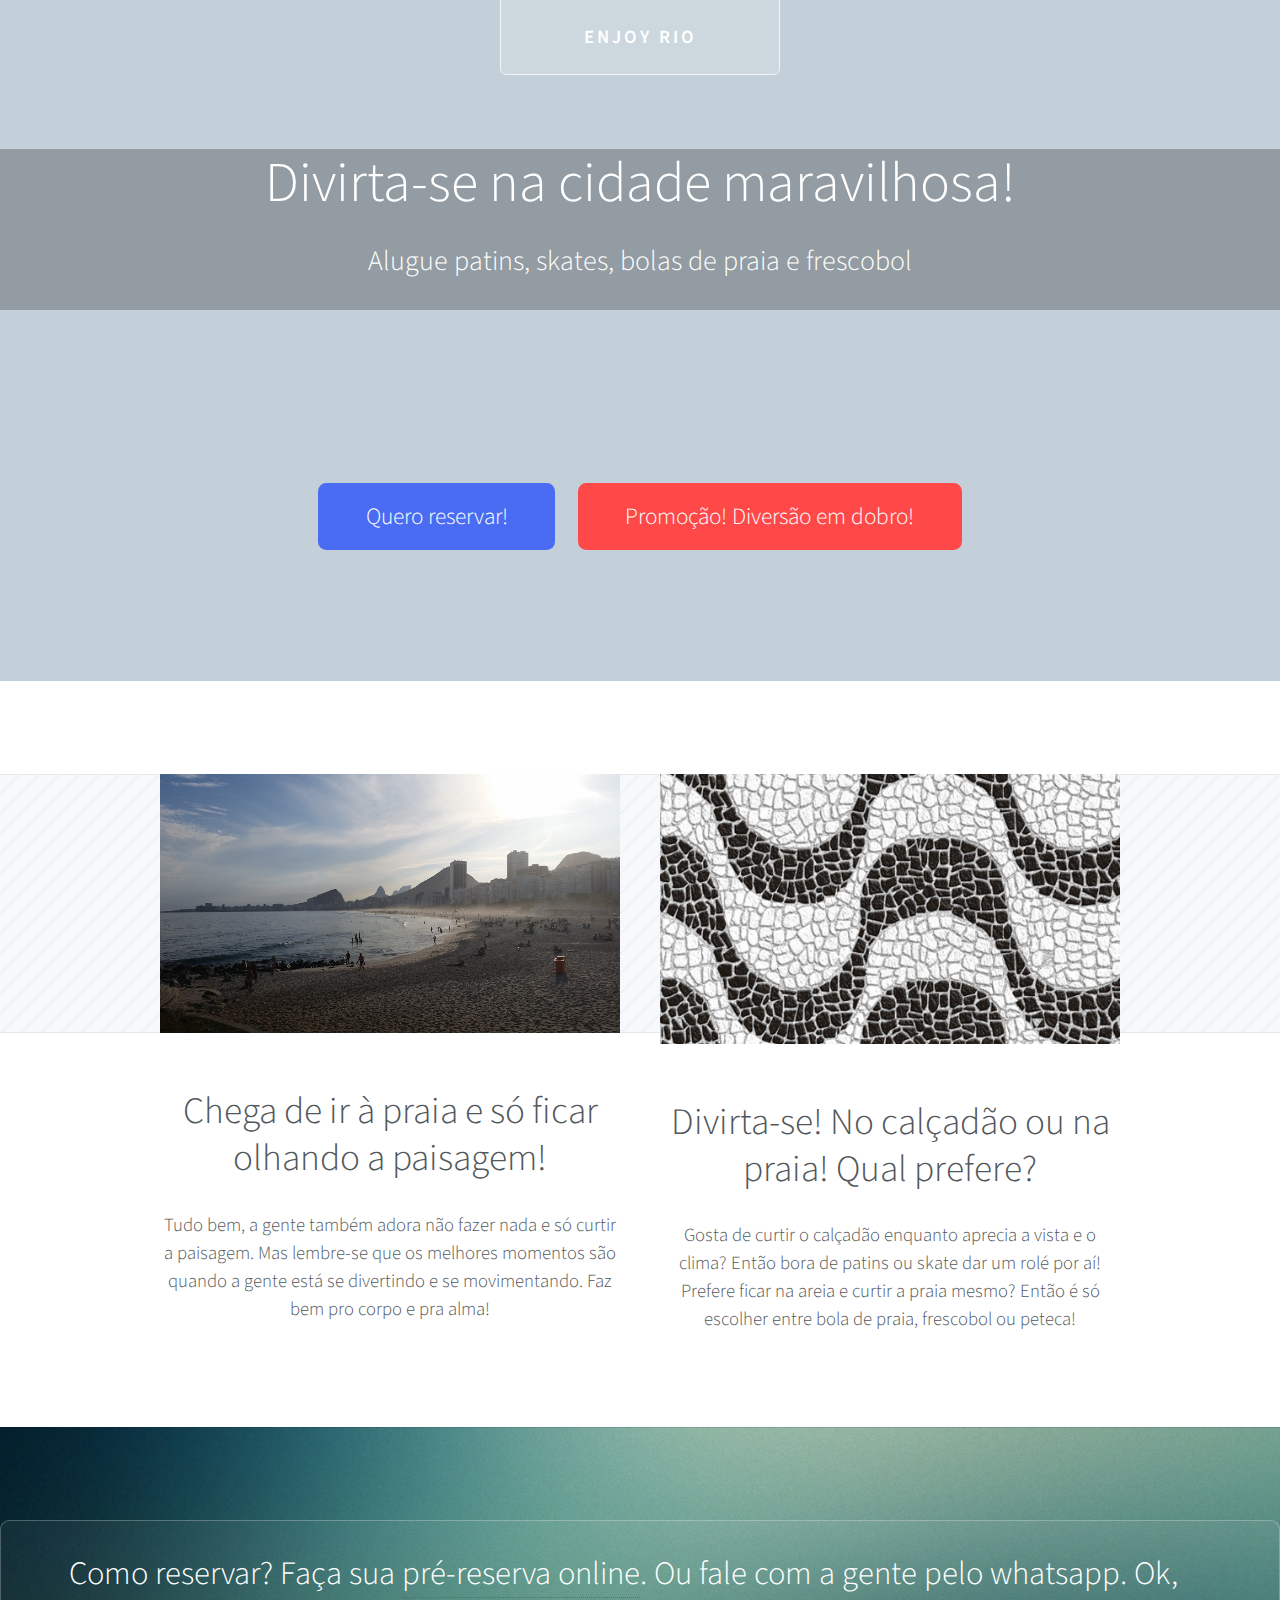
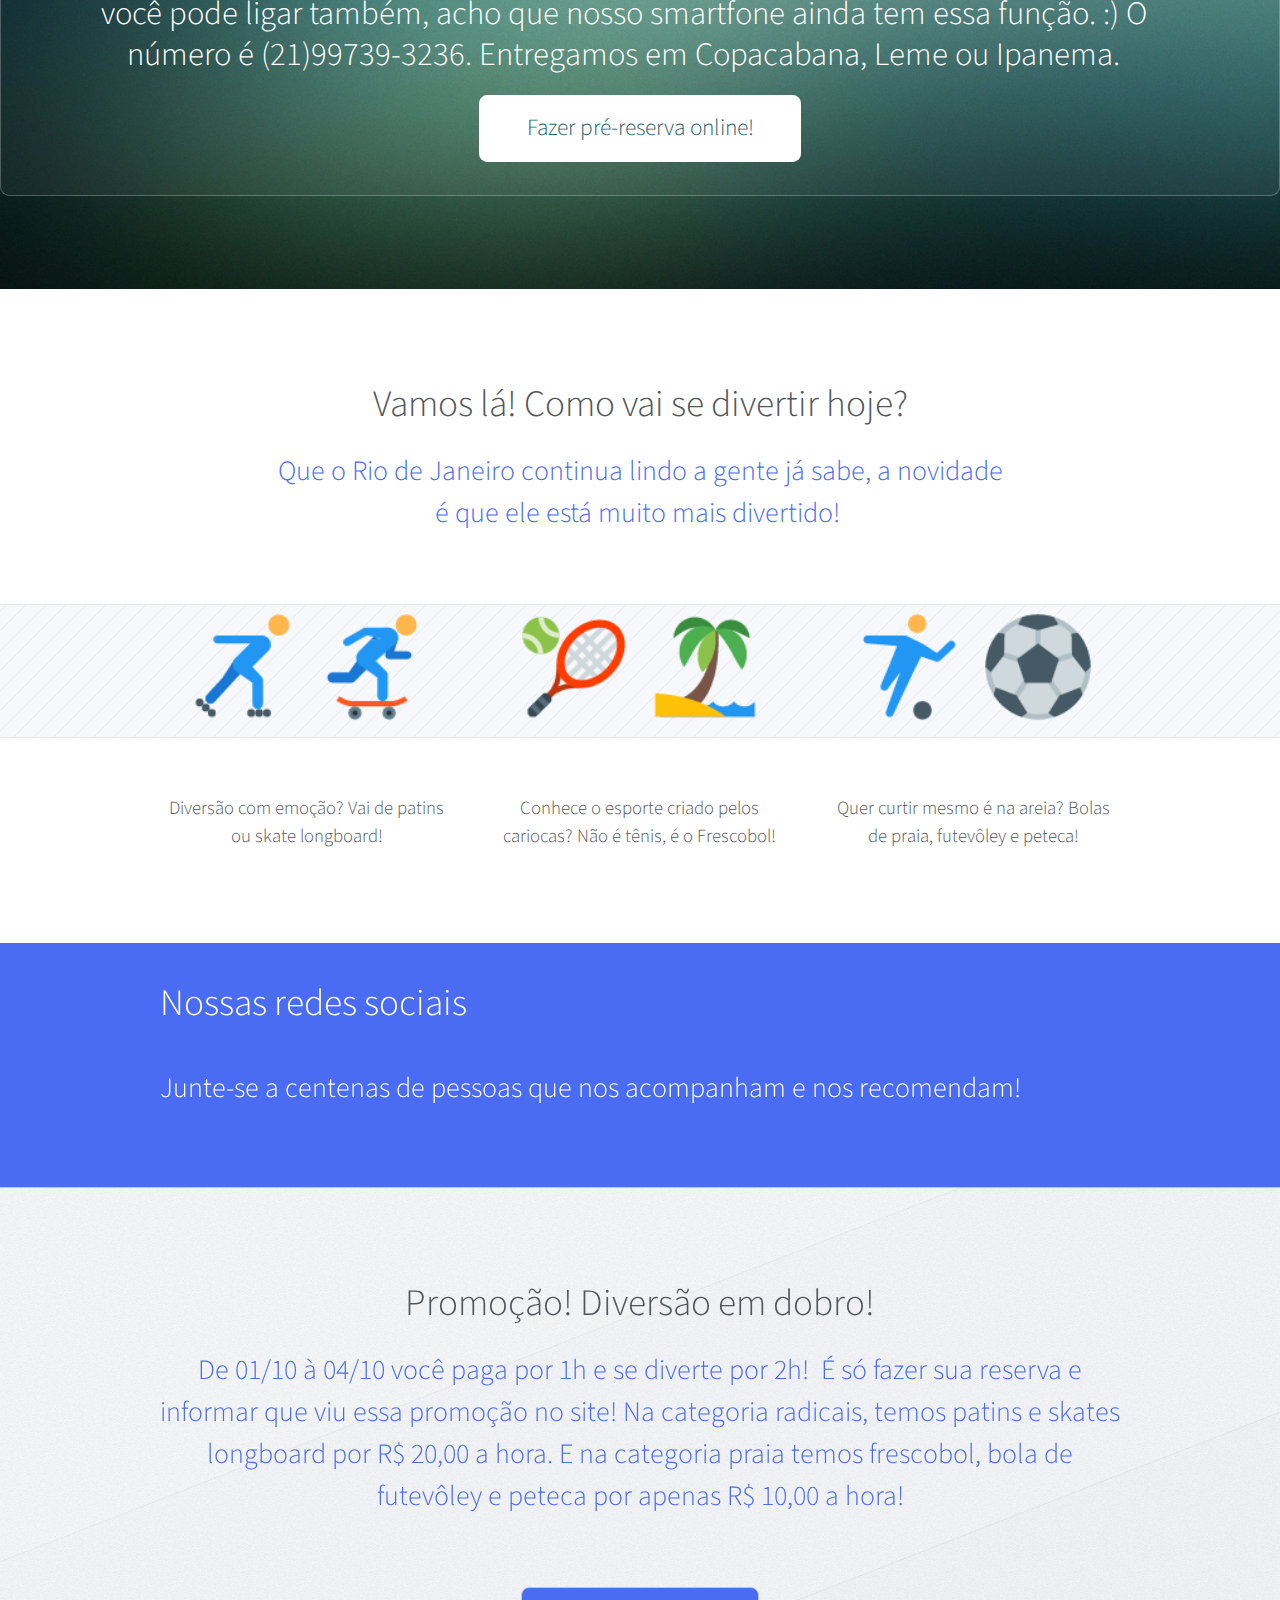
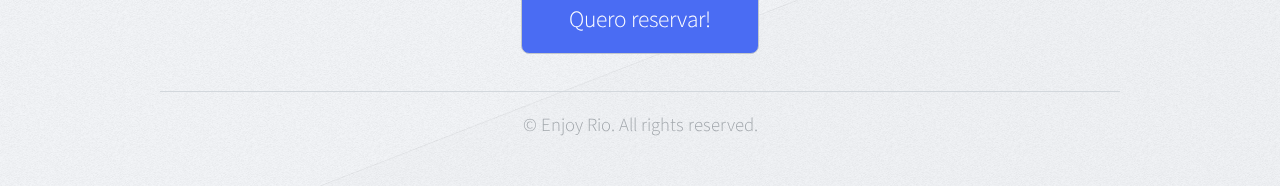
==== index.html @ eb63d03e "Ajustando meta tags Facebook" ====
<!DOCTYPE HTML>
<html>
    <head>
        <title>Enjoy Rio - Divirta-se!</title>
        <meta http-equiv="content-type" content="text/html; charset=utf-8">

        <meta name="description" content="Alugue patins, skates, bolas de praia e frescobol. Divirta-se na cidade maravilhosa!">

        <meta property="og:title" content="Enjoy Rio - Divirta-se na cidade maravilhosa!">
        <meta property="og:type" content="website">
        <meta property="og:locale" content="pt-BR">
        <meta property="og:url" content="http://enjoyrj.com/">
        <meta property="og:site_name" content="Enjoy Rio - Divirta-se!">
        <meta property="og:description" content="Enjoy Rio - Alugue patins, skates, bolas de praia e frescobol e divirta-se nas praias da cidade maravilhosa!">
        <meta property="og:image" content="http://enjoyrj.com/images/header-leme-1.jpg">
        <meta property="og:image:type" content="image/jpeg">
        <meta property="og:image:width" content="650">
        <meta property="og:image:height" content="433">

        <meta name="keywords" content="Enjoy, Enjoy Rio, rio de Janeiro, Diversão, Cidade Maravilhosa, Aluguel, Patins, Skate, Bola, Frescobol, Skate Longboard, Longboard, Copacabana, Ipanema, Leme, Praia">
        <meta name="application-name" content="enjoyrj.com">

        <link rel="canonical" href="http://enjoyrj.com/">
        <link rel="alternate" href="http://enjoyrj.com/" hreflang="pt-br">
        
        <!--[if lte IE 8]><script src="css/ie/html5shiv.js"></script><![endif]-->
        <script src="js/jquery.min.js"></script>
        <script src="js/jquery.dropotron.min.js"></script>
        <script src="js/skel.min.js"></script>
        <script src="js/skel-layers.min.js"></script>
        <script src="js/init.js"></script>
        <noscript>
            <link rel="stylesheet" href="css/skel.css" />
            <link rel="stylesheet" href="css/style.css" />
        </noscript>
        <!--[if lte IE 8]><link rel="stylesheet" href="css/ie/v8.css" /><![endif]-->
    </head>
    <body class="homepage">
    <div id="fb-root"></div>
    <script>(function(d, s, id) {
        var js, fjs = d.getElementsByTagName(s)[0];
        if (d.getElementById(id)) return;
        js = d.createElement(s); js.id = id;
        js.src = "//connect.facebook.net/en_US/sdk.js#xfbml=1&version=v2.4&appId=687078888088627";
        fjs.parentNode.insertBefore(js, fjs);
    }(document, 'script', 'facebook-jssdk'));</script>
    <!-- Header -->
    <div id="header-wrapper">
        <div id="header" class="container">
            <h1 id="logo"><a href="#"><span>Enjoy Rio</span></a></h1>
        </div>
        <!-- Hero -->
        <section id="hero" class="container">
            <header>
                <h2>Divirta-se na cidade maravilhosa!</h2>
                <p>Alugue patins, skates, bolas de praia e frescobol</p>
            </header>
            <ul class="actions">
                <li>
                    <a href="#promo-reserva" class="button" style="background: #4A6CF3;">
                        <span>Quero reservar!</span>
                    </a>
                </li>
                <li>
                  <a href="#promocao" class="button" style="background: #FF4848;">
                    <span>Promo&ccedil;&atilde;o! Divers&atilde;o em dobro!</span>
                  </a>
                </li>
            </ul>
        </section>

    </div>

    <!-- Features 1 -->
    <div id="features" class="wrapper">
        <div class="container">
            <div class="row">
                <section class="6u 12u(2) feature">
                    <div class="image-wrapper first">
                        <div class="image featured first">
                            <img data-id="image_features1_left" src="images/leme-peq.jpg" alt="">
                        </div>
                    </div>
                    <header>
                        <h2>Chega de ir &agrave; praia e s&oacute; ficar olhando a paisagem!</h2>
                    </header>
                    <p>Tudo bem, a gente tamb&eacute;m adora n&atilde;o fazer nada e s&oacute; curtir a paisagem.
                        Mas lembre-se que os melhores momentos s&atilde;o quando a gente est&aacute; se divertindo e se movimentando.
                        Faz bem pro corpo e pra alma!</p>
                    <!--<ul class="actions">-->
                        <!--<li><a href="#" class="button">Elevate my awareness</a></li>-->
                    <!--</ul>-->
                </section>
                <section class="6u 12u(2) feature">
                    <div class="image-wrapper">
                        <div class="image featured">
                            <img data-id="image_features1_right" src="images/calcadao-peq.jpg" alt="Calçadão">
                        </div>
                    </div>
                    <header>
                        <h2>Divirta-se! No cal&ccedil;ad&atilde;o ou na praia! Qual prefere?</h2>
                    </header>
                    <p>Gosta de curtir o cal&ccedil;ad&atilde;o enquanto aprecia a vista e o clima?
                        Ent&atilde;o bora de patins ou skate dar um rol&eacute; por a&iacute;!
                        Prefere ficar na areia e curtir a praia mesmo? Ent&atilde;o &eacute; s&oacute;
                        escolher entre bola de praia, frescobol ou peteca!</p>
                    <!--<ul class="actions">-->
                        <!--<li><a href="#" class="button">Elevate my awareness</a></li>-->
                    <!--</ul>-->
                </section>
            </div>
        </div>
    </div>

    <!-- Promo -->
    <div id="promo-reserva" data-id="image_background" class="background editable" style="background-image: url('css/images/overlay.png'), url('images/promo.jpg');">
        <section id="promo">
            <h2>Como reservar? Faça sua <a href="https://goo.gl/mH3aXW" target="_blank">pré-reserva online</a>.
                Ou fale com a gente pelo whatsapp.
                Ok, você pode ligar também, acho que nosso smartfone ainda tem essa função. :)
                O número &eacute; (21)99739-3236. Entregamos em Copacabana, Leme ou Ipanema.</h2>
            <ul class="actions" style="padding-top: 1em;">
                <li>
                    <a href="https://goo.gl/mH3aXW" class="button" target="_blank">Fazer pré-reserva online!</a>
                </li>
            </ul>
        </section>
    </div>

    <!-- Features 2 -->
    <div class="wrapper">
        <section class="container fakefeatures2rows" data-rows-selector=".fakefeatures2row" data-rows-field="features2">
            <header class="major">
                <h2>Vamos l&aacute;! Como vai se divertir hoje?</h2>
                <p style="color: #4A6CF3;">Que o Rio de Janeiro continua lindo a gente j&aacute; sabe, a novidade<br />
                    &eacute; que ele est&aacute; muito mais divertido!&nbsp;</p>
            </header>

            <div id="sports" data-index="1" class="row features  fakefeatures2row">
                <section class="4u 12u(2) feature">
                    <div class="image-wrapper first">
                        <div class="image featured">
                            <img data-id="image_features2_1" src="images/roller-skating.png" alt="Patins" class="icon-sport">
                            <img data-id="image_features2_1" src="images/skateboarding.png" alt="Skate" class="icon-sport">
                        </div>
                    </div>
                    <p>Divers&atilde;o com emo&ccedil;&atilde;o? Vai de patins ou skate longboard!</p>
                </section>

                <section class="4u 12u(2) feature">
                    <div class="image-wrapper">
                        <div class="image featured">
                            <img data-id="image_features2_2" src="images/raquete.png" alt="" class="icon-sport">
                            <img data-id="image_features2_2" src="images/praia.png" alt="Praia" class="icon-sport">
                        </div>
                    </div>
                    <p>Conhece o esporte criado pelos cariocas? Não é tênis, &eacute; o Frescobol!</p>
                </section>

                <section class="4u 12u(2) feature">
                    <div class="image-wrapper ">
                        <div class="image featured">
                            <img data-id="image_features2_3" src="images/futebol.png" alt="Futebol" class="icon-sport">
                            <img data-id="image_features2_3" src="images/bola-futevoley.png" alt="Bola" class="icon-sport">
                        </div>
                    </div>
                    <p>Quer curtir mesmo é na areia? Bolas de praia, futev&ocirc;ley e peteca!</p>
                </section>
            </div>
            <!--<ul class="actions major">-->
                <!--<li><a href="#" class="button">Elevate my awareness</a></li>-->
            <!--</ul>-->
        </section>
    </div>

    <div id="footer-wrapper" style="padding: 2em; background-color: #4A6CF3;">
        <div id="footer" class="container">
            <div class="row">
                <h2 style="color: #fff;">Nossas redes sociais</h2>
                <h3 style="color: #fff;">Junte-se a centenas de pessoas que nos acompanham e nos recomendam!</h3>
                <section class="12u 12u(2)">
                    <div class="row 0%">
                        <div class="fb-page" data-href="https://www.facebook.com/Enjoy-Rio-Divers&#xe3;o-e-esportes-1602950846623205/"
                             data-small-header="false" data-adapt-container-width="true" data-hide-cover="false" data-show-facepile="true"
                             data-show-posts="false"></div>
                    </div>
                </section>
            </div>
        </div>
    </div>

    <div id="promocao">
        <div class="container">
            <header class="major">
                <h2>Promo&ccedil;&atilde;o! Divers&atilde;o em dobro!</h2>
                <p style="color: #4A6CF3;">
                    De 01/10 &agrave; 04/10 voc&ecirc; paga por 1h e se diverte por 2h!
                    &nbsp;&Eacute; s&oacute; fazer sua reserva e informar que viu essa promoção no site!
                    Na categoria radicais, temos patins e skates longboard por R$ 20,00 a hora. E na categoria praia
                    temos frescobol, bola de futevôley e peteca por apenas R$ 10,00 a hora!
                </p>
                <ul class="actions" style="padding-top: 0px; color: #fff;">
                    <li>
                        <a href="#promo-reserva" class="button" style="background: #4A6CF3; font-size: 1.25em; color: #fff;">
                            <span>Quero reservar!</span>
                        </a>
                    </li>
                </ul>
            </header>
        </div>
        <div id="copyright" class="container">
            <ul class="menu">
                <li>&copy; Enjoy Rio. All rights reserved.</li>
            </ul>
        </div>
    </div>
    <!-- Analytics -->
    <script>
  (function(i,s,o,g,r,a,m){i['GoogleAnalyticsObject']=r;i[r]=i[r]||function(){
  (i[r].q=i[r].q||[]).push(arguments)},i[r].l=1*new Date();a=s.createElement(o),
  m=s.getElementsByTagName(o)[0];a.async=1;a.src=g;m.parentNode.insertBefore(a,m)
  })(window,document,'script','//www.google-analytics.com/analytics.js','ga');

  ga('create', 'UA-40333674-3', 'auto');
  ga('send', 'pageview');

</script>

    </body>
</html>
---- css/skel.css ----
/* Resets (http://meyerweb.com/eric/tools/css/reset/ | v2.0 | 20110126 | License: none (public domain)) */

	html,body,div,span,applet,object,iframe,h1,h2,h3,h4,h5,h6,p,blockquote,pre,a,abbr,acronym,address,big,cite,code,del,dfn,em,img,ins,kbd,q,s,samp,small,strike,strong,sub,sup,tt,var,b,u,i,center,dl,dt,dd,ol,ul,li,fieldset,form,label,legend,table,caption,tbody,tfoot,thead,tr,th,td,article,aside,canvas,details,embed,figure,figcaption,footer,header,hgroup,menu,nav,output,ruby,section,summary,time,mark,audio,video{margin:0;padding:0;border:0;font-size:100%;font:inherit;vertical-align:baseline;}article,aside,details,figcaption,figure,footer,header,hgroup,menu,nav,section{display:block;}body{line-height:1;}ol,ul{list-style:none;}blockquote,q{quotes:none;}blockquote:before,blockquote:after,q:before,q:after{content:'';content:none;}table{border-collapse:collapse;border-spacing:0;}body{-webkit-text-size-adjust:none}

/* Box Model */

	*, *:before, *:after {
		-moz-box-sizing: border-box;
		-webkit-box-sizing: border-box;
		box-sizing: border-box;
	}

/* Container */

	body {
		/* min-width: (containers) */
		min-width: 1200px;
	}

	.container {
		margin-left: auto;
		margin-right: auto;
		
		/* width: (containers) */
		width: 1200px;
	}

	/* Modifiers */

		/* 125% */
			.container.\31 25\25 {
				width: 100%;
				
				/* max-width: (containers * 1.25) */
				max-width: 1500px;

				/* min-width: (containers) */
				min-width: 1200px;
			}

		/* 75% */
			.container.\37 5\25 {
				
				/* width: (containers * 0.75) */
				width: 900px;

			}

		/* 50% */
			.container.\35 0\25 {
				
				/* width: (containers * 0.50) */
				width: 600px;

			}

		/* 25% */
			.container.\32 5\25 {
				
				/* width: (containers * 0.25) */
				width: 300px;

			}

/* Grid */

	.row > * {
		float: left;
	}
	
	.row:after, .row:before {
		content: '';
		display: block;
		clear: both;
		height: 0;
	}
	
	.row.uniform > * > :first-child {
		margin-top: 0;
	}
	
	.row.uniform > * > :last-child {
		margin-bottom: 0;
	}

	/* Gutters */

		/* Normal */
		
			.row > * {
				/* padding: (gutters.horizontal) 0 0 (gutters.vertical) */
				padding: 40px 0 0 40px;
			}

			.row {
				/* margin: -(gutters.horizontal) 0 0 -(gutters.vertical) */
				margin: -40px 0 0 -40px;
			}
			
			.row.uniform > * {
				/* padding: (gutters.vertical) 0 0 (gutters.vertical) */
				padding: 40px 0 0 40px;
			}

			.row.uniform {
				/* margin: -(gutters.vertical) 0 0 -(gutters.vertical) */
				margin: -40px 0 0 -40px;
			}
			
		/* 200% */
		
			.row.\32 00\25 > * {
				/* padding: (gutters.horizontal) 0 0 (gutters.vertical) */
				padding: 80px 0 0 80px;
			}

			.row.\32 00\25 {
				/* margin: -(gutters.horizontal) 0 0 -(gutters.vertical) */
				margin: -80px 0 0 -80px;
			}

			.row.uniform.\32 00\25 > * {
				/* padding: (gutters.vertical) 0 0 (gutters.vertical) */
				padding: 80px 0 0 80px;
			}

			.row.uniform.\32 00\25 {
				/* margin: -(gutters.vertical) 0 0 -(gutters.vertical) */
				margin: -80px 0 0 -80px;
			}

		/* 150% */
		
			.row.\31 50\25 > * {
				/* padding: (gutters.horizontal) 0 0 (gutters.vertical) */
				padding: 60px 0 0 60px;
			}

			.row.\31 50\25 {
				/* margin: -(gutters.horizontal) 0 0 -(gutters.vertical) */
				margin: -60px 0 0 -60px;
			}

			.row.uniform.\31 50\25 > * {
				/* padding: (gutters.vertical) 0 0 (gutters.vertical) */
				padding: 60px 0 0 60px;
			}

			.row.uniform.\31 50\25 {
				/* margin: -(gutters.vertical) 0 0 -(gutters.vertical) */
				margin: -60px 0 0 -60px;
			}

		/* 50% */
		
			.row.\35 0\25 > * {
				/* padding: (gutters.horizontal) 0 0 (gutters.vertical) */
				padding: 20px 0 0 20px;
			}

			.row.\35 0\25 {
				/* margin: -(gutters.horizontal) 0 0 -(gutters.vertical) */
				margin: -20px 0 0 -20px;
			}

			.row.uniform.\35 0\25 > * {
				/* padding: (gutters.vertical) 0 0 (gutters.vertical) */
				padding: 20px 0 0 20px;
			}

			.row.uniform.\35 0\25 {
				/* margin: -(gutters.vertical) 0 0 -(gutters.vertical) */
				margin: -20px 0 0 -20px;
			}

		/* 25% */
		
			.row.\32 5\25 > * {
				/* padding: (gutters.horizontal) 0 0 (gutters.vertical) */
				padding: 10px 0 0 10px;
			}

			.row.\32 5\25 {
				/* margin: -(gutters.horizontal) 0 0 -(gutters.vertical) */
				margin: -10px 0 0 -10px;
			}

			.row.uniform.\32 5\25 > * {
				/* padding: (gutters.vertical) 0 0 (gutters.vertical) */
				padding: 10px 0 0 10px;
			}

			.row.uniform.\32 5\25 {
				/* margin: -(gutters.vertical) 0 0 -(gutters.vertical) */
				margin: -10px 0 0 -10px;
			}

		/* 0% */
		
			.row.\30 \25 > * {
				/* padding: (gutters.horizontal) 0 0 (gutters.vertical) */
				padding: 0;
			}

			.row.\30 \25 {
				/* margin: -(gutters.horizontal) 0 0 -(gutters.vertical) */
				margin: 0;
			}

	/* Cells */

		.\31 2u, .\31 2u\24, .\31 2u\28 1\29, .\31 2u\24\28 1\29 { width: 100%; clear: none; }
		.\31 1u, .\31 1u\24, .\31 1u\28 1\29, .\31 1u\24\28 1\29 { width: 91.6666666667%; clear: none; }
		.\31 0u, .\31 0u\24, .\31 0u\28 1\29, .\31 0u\24\28 1\29 { width: 83.3333333333%; clear: none; }
		.\39 u, .\39 u\24, .\39 u\28 1\29, .\39 u\24\28 1\29 { width: 75%; clear: none; }
		.\38 u, .\38 u\24, .\38 u\28 1\29, .\38 u\24\28 1\29 { width: 66.6666666667%; clear: none; }
		.\37 u, .\37 u\24, .\37 u\28 1\29, .\37 u\24\28 1\29 { width: 58.3333333333%; clear: none; }
		.\36 u, .\36 u\24, .\36 u\28 1\29, .\36 u\24\28 1\29 { width: 50%; clear: none; }
		.\35 u, .\35 u\24, .\35 u\28 1\29, .\35 u\24\28 1\29 { width: 41.6666666667%; clear: none; }
		.\34 u, .\34 u\24, .\34 u\28 1\29, .\34 u\24\28 1\29 { width: 33.3333333333%; clear: none; }
		.\33 u, .\33 u\24, .\33 u\28 1\29, .\33 u\24\28 1\29 { width: 25%; clear: none; }
		.\32 u, .\32 u\24, .\32 u\28 1\29, .\32 u\24\28 1\29 { width: 16.6666666667%; clear: none; }
		.\31 u, .\31 u\24, .\31 u\28 1\29, .\31 u\24\28 1\29 { width: 8.3333333333%; clear: none; }

		.\31 2u\24 + *, .\31 2u\24\28 1\29 + *,
		.\31 1u\24 + *, .\31 1u\24\28 1\29 + *,
		.\31 0u\24 + *, .\31 0u\24\28 1\29 + *,
		.\39 u\24 + *, .\39 u\24\28 1\29 + *,
		.\38 u\24 + *, .\38 u\24\28 1\29 + *,
		.\37 u\24 + *, .\37 u\24\28 1\29 + *,
		.\36 u\24 + *, .\36 u\24\28 1\29 + *,
		.\35 u\24 + *, .\35 u\24\28 1\29 + *,
		.\34 u\24 + *, .\34 u\24\28 1\29 + *,
		.\33 u\24 + *, .\33 u\24\28 1\29 + *,
		.\32 u\24 + *, .\32 u\24\28 1\29 + *,
		.\31 u\24  + *,  .\31 u\24\28 1\29 + * {
			clear: left;
		}
			
		.\-11u { margin-left: 91.6666666667% }
		.\-10u { margin-left: 83.3333333333% }
		.\-9u { margin-left: 75% }
		.\-8u { margin-left: 66.6666666667% }
		.\-7u { margin-left: 58.3333333333% }
		.\-6u { margin-left: 50% }
		.\-5u { margin-left: 41.6666666667% }
		.\-4u { margin-left: 33.3333333333% }
		.\-3u { margin-left: 25% }
		.\-2u { margin-left: 16.6666666667% }
		.\-1u { margin-left: 8.3333333333% }
---- css/style.css ----
@charset 'UTF-8';
@import url("font-awesome.min.css");
@import url("http://fonts.googleapis.com/css?family=Source+Sans+Pro:300,300italic,400,400italic,600");

/*
	Telephasic by HTML5 UP
	html5up.net | @n33co
	Free for personal and commercial use under the CCA 3.0 license (html5up.net/license)
*/

/*********************************************************************************/
/* Basic                                                                         */
/*********************************************************************************/

	body
	{
		background: #f5f7fa;
	}

		body.is-loading *
		{
			-moz-transition: none !important;
			-webkit-transition: none !important;
			-o-transition: none !important;
			-ms-transition: none !important;
			transition: none !important;
			-moz-animation: none !important;
			-webkit-animation: none !important;
			-o-animation: none !important;
			-ms-animation: none !important;
			animation: none !important;
		}

	body,input,textarea,select
	{
		font-family: 'Source Sans Pro', sans-serif;
		font-weight: 300;
		color: #52575c;
		line-height: 1.75em;
		font-size: 15pt;
	}

	h1,h2,h3,h4,h5,h6
	{
		font-weight: 300;
		color: #52575c;
	}

		h1 a, h2 a, h3 a, h4 a, h5 a, h6 a
		{
			color: inherit;
			text-decoration: none;
		}

	h2
	{
		font-size: 2em;
		line-height: 1.25em;
	}

	h3
	{
		font-size: 1.5em;
		line-height: 1.5em;
	}

	a
	{
		color: inherit;
		text-decoration: none;
		border-bottom: dotted 1px #62676c;
		-moz-transition: color 0.25s ease-in-out, border-color 0.25s ease-in-out, background-color 0.25s ease-in-out;
		-webkit-transition: color 0.25s ease-in-out, border-color 0.25s ease-in-out, background-color 0.25s ease-in-out;
		-o-transition: color 0.25s ease-in-out, border-color 0.25s ease-in-out, background-color 0.25s ease-in-out;
		-ms-transition: color 0.25s ease-in-out, border-color 0.25s ease-in-out, background-color 0.25s ease-in-out;
		transition: color 0.25s ease-in-out, border-color 0.25s ease-in-out, background-color 0.25s ease-in-out;
	}

		a:hover
		{
			color: #f35858;
			border-bottom-color: rgba(255,255,255,0);
		}

	strong, b
	{
		font-weight: 400;
		color: #42474c;
	}

	em, i
	{
		font-style: italic;
	}

	sub
	{
		position: relative;
		top: 0.5em;
		font-size: 0.8em;
	}

	sup
	{
		position: relative;
		top: -0.5em;
		font-size: 0.8em;
	}

	hr
	{
		border: 0;
		border-top: solid 1px #c2c7cc;
	}

	blockquote
	{
		border-left: solid 0.5em #c2c7cc;
		padding: 1em 0 1em 2em;
		font-style: italic;
	}

	p, ul, ol, dl, table, .features
	{
		margin-bottom: 1.5em;
	}

	br.clear
	{
		clear: both;
	}

	.feature
	{
		text-align: center;
	}

	/* Sections/Article */

		section,
		article
		{
			margin-bottom: 3em;
		}

			section > :last-child,
			article > :last-child
			{
				margin-bottom: 0;
			}

			section:last-child,
			article:last-child
			{
				margin-bottom: 0;
			}

		.row > section,
		.row > article
		{
			margin-bottom: 0;
		}

		header
		{
			margin-bottom: 1.5em;
		}

			header > p
			{
				display: block;
				color: #fff;
				padding: 0.75em 0 1em 0;
				font-size: 1.5em;
				line-height: 1.5em;
			}

			header.major
			{
				text-align: center;
				color: #5482F1;
			}

			#hero header {
				background: url('../images/bg_caption.png') repeat;
			}

	/* Image */

		.image
		{
			display: inline-block;
			-moz-transition: opacity 0.25s ease-in-out;
			-webkit-transition: opacity 0.25s ease-in-out;
			-o-transition: opacity 0.25s ease-in-out;
			-ms-transition: opacity 0.25s ease-in-out;
			transition: opacity 0.25s ease-in-out;
			outline: 0;
			border: 0;
		}

			.image img
			{
				display: block;
				width: 100%;
			}

			.image.fit
			{
				display: block;
				width: 100%;
			}

			.image.featured
			{
				display: block;
				width: 100%;
				margin: 0 0 3em 0;
			}

			.image.left
			{
				float: left;
				margin: 0 2em 2em 0;
			}

			.image.centered
			{
				display: block;
				margin: 0 0 3em 0;
			}

				.image.centered img
				{
					margin: 0 auto;
					width: auto;
				}

			a.image:hover
			{
				opacity: 0.85;
			}

	/* List */

		ul
		{
		}

			ul.default
			{
				list-style: disc;
				padding-left: 1em;
			}

				ul.default li
				{
					padding-left: 0.5em;
				}

			ul.actions
			{
				padding-top: 7em;
			}

				ul.actions.major
				{
					text-align: center;
				}

				ul.actions li
				{
					display: inline-block;
					margin-left: 1em;
				}

					ul.actions li:first-child
					{
						margin-left: 0;
					}

			ul.divided
			{
			}

				ul.divided li
				{
					border-top: solid 1px #d2d7dc;
					padding-top: 2em;
					margin-top: 2em;
				}

				ul.divided li:first-child
				{
					padding-top: 0;
					margin-top: 0;
					border-top: 0;
				}

			ul.icons
			{
			}

				ul.icons li:before
				{
					display: inline-block;
					color: #fff;
					background: #61666b;
					width: 2em;
					height: 2em;
					border-radius: 0.35em;
					text-align: center;
					line-height: 2em;
					margin-right: 0.75em;
				}

			ul.menu
			{
			}

				ul.menu li
				{
					display: inline-block;
					border-left: solid 1px #d2d7dc;
					padding-left: 1em;
					margin-left: 1em;
				}

				ul.menu li:first-child
				{
					border-left: 0;
					padding-left: 0;
					margin-left: 0;
				}

		ol
		{
		}

			ol.default
			{
				list-style: decimal;
				padding-left: 1.25em;
			}

				ol.default li
				{
					padding-left: 0.25em;
				}

	/* Form */

		form
		{
		}

			form .actions
			{
				padding-top: 0;
			}

			form label
			{
				display: block;
				font-weight: 300;
				color: #52575c;
				margin: 0 0 0.5em 0;
			}

			form input[type="text"],
			form input[type="email"],
			form input[type="password"],
			form select,
			form textarea
			{
				-webkit-appearance: none;
				display: block;
				background: #f9fbfe;
				border: solid 1px #d2d7dc;
				border-radius: 0.35em;
				width: 100%;
				line-height: 1.5em;
				padding: 0.75em;
				-moz-transition: background-color 0.25s ease-in-out;
				-webkit-transition: background-color 0.25s ease-in-out;
				-o-transition: background-color 0.25s ease-in-out;
				-ms-transition: background-color 0.25s ease-in-out;
				transition: background-color 0.25s ease-in-out;
			}

				form input[type="text"]:focus,
				form input[type="email"]:focus,
				form input[type="password"]:focus,
				form select:focus,
				form textarea:focus
				{
					background: #fff;
				}

				form textarea
				{
					min-height: 7em;
				}

				form .formerize-placeholder
				{
					color: #555 !important;
				}

				form ::-webkit-input-placeholder
				{
					color: #555 !important;
				}

				form :-moz-placeholder
				{
					color: #555 !important;
				}

				form ::-moz-placeholder
				{
					color: #555 !important;
				}

				form :-ms-input-placeholder
				{
					color: #555 !important;
				}

				form ::-moz-focus-inner
				{
					border: 0;
				}

	/* Table */

		table
		{
			width: 100%;
		}

			table.default
			{
				width: 100%;
			}

				table.default tbody tr
				{
					border-top: solid 1px #D2D7DC;
				}

				table.default tbody tr:nth-child(2n+1)
				{
					background: #f9fbfe;
				}

				table.default td
				{
					padding: 0.5em 1em 0.5em 1em;
				}

				table.default th
				{
					text-align: left;
					font-weight: 400;
					padding: 0.5em 1em 0.5em 1em;
				}

				table.default thead
				{
				}

				table.default tfoot
				{
					border-top: solid 1px #D2D7DC;
				}

				table.default tbody
				{
				}

	/* Button */

		input[type="button"],
		input[type="submit"],
		input[type="reset"],
		.button
		{
			display: inline-block;
			color: inherit;
			background: none;
			text-decoration: none;
			border: solid 1px #c2c7cc;
			border-radius: 0.35em;
			padding: 0.8em 2em 0.8em 2em;
			cursor: pointer;
			outline: 0;
			-moz-transition: color 0.25s ease-in-out, border-color 0.25s ease-in-out, background-color 0.25s ease-in-out;
			-webkit-transition: color 0.25s ease-in-out, border-color 0.25s ease-in-out, background-color 0.25s ease-in-out;
			-o-transition: color 0.25s ease-in-out, border-color 0.25s ease-in-out, background-color 0.25s ease-in-out;
			-ms-transition: color 0.25s ease-in-out, border-color 0.25s ease-in-out, background-color 0.25s ease-in-out;
			transition: color 0.25s ease-in-out, border-color 0.25s ease-in-out, background-color 0.25s ease-in-out;
		}

			input[type="button"]:hover,
			input[type="submit"]:hover,
			input[type="reset"]:hover,
			.button:hover
			{
				color: #f35858;
				border-color: rgba(243,88,88,0.5);
			}

/*********************************************************************************/
/* Icons                                                                         */
/*********************************************************************************/

	.icon {
		text-decoration: none;
	}

		.icon:before {
			display: inline-block;
			font-family: FontAwesome;
			font-size: 1.25em;
			text-decoration: none;
			font-style: normal;
			font-weight: normal;
			line-height: 1;
			-webkit-font-smoothing:antialiased;
			-moz-osx-font-smoothing:grayscale;
		}

		.icon > .label {
			display: none;
		}

/*********************************************************************************/
/* Wrappers                                                                      */
/*********************************************************************************/

	.wrapper
	{
		position: relative;
		background: #fff;
		overflow-x: hidden;
		padding: 6em 0 6em 0;
	}

	.image-wrapper
	{
		position: relative;
	}

		.image-wrapper .image
		{
			position: relative;
			z-index: 2;
		}

		.image-wrapper.first:before
		{
			content: '';
			display: block;
			width: 2000%;
			height: 100%;
			position: absolute;
			left: -1000%;
			top: 0;
			z-index: 1;
			box-shadow: inset 0px 0px 0px 1px #e8e8e8;
			background: #f6f8fb url('images/image-wrapper.svg');
		}

	#header-wrapper
	{
		position: relative;
		padding: 4em 0 2em 0;

		/*background-color:		#f08c89;*/
		/*background-image:		url('images/header.svg');*/
		/*background-size:		100% 620%;*/
		background-color: #C3D0D9;
		background-image: url('../images/header-leme-1.jpg');
		background-repeat: no-repeat;
		/*background-image:		url('images/overlay.png'),	url('images/header.svg'),	-moz-linear-gradient(75deg, #FF7088 15%, #F2B69D 55%);
		background-image:		url('images/overlay.png'),	url('images/header.svg'),	-webkit-linear-gradient(75deg, #FF7088 15%, #F2B69D 55%);
		background-image:		url('images/overlay.png'),	url('images/header.svg'),	-o-linear-gradient(75deg, #FF7088 15%, #F2B69D 55%);
		background-image:		url('images/overlay.png'),	url('images/header.svg'),	-ms-linear-gradient(75deg, #FF7088 15%, #F2B69D 55%);
		background-image:		url('images/overlay.png'),	url('images/header.svg'),	linear-gradient(75deg, #FF7088 15%, #F2B69D 55%);
		background-size:		128px 128px,				100% 620%,					auto;
		background-repeat:		repeat,						no-repeat,					no-repeat;*/
	}

		.homepage #header-wrapper
		{
			padding: 10em 0 6em 0;
			/*background-size:	128px 128px,				100% 100%,					auto;*/
			background-size: 100% 100%;
		}

	#promo-reserva
	{
		position: relative;
		background-image:		url('images/overlay.png'),	url('../images/promo.jpg');
		background-size:		192px 192px,				cover;
		background-position:	top left,					center center;
		color: #fff;
		text-align: center;
		padding: 6em 0 6em 0;
	}

	#promocao
	{
		-webkit-transform: translate3d(0,0,0);
		position: relative;
		border-top: solid 1px #c2c7cc;
		padding: 6em 0 6em 0;

		background-image:		url('images/overlay.png'),	url('images/footer.svg');
		background-size:		128px 128px,				100% 100%;
	}

/*********************************************************************************/
/* Header                                                                        */
/*********************************************************************************/

	#logo
	{
		position: absolute;
		z-index: 1;
		top: 0;
		left: 50%;
		width: 15em;
		margin-left: -7.5em;
	}

		#logo a
		{
			display: block;
			width: 100%;
			height: 4em;
			line-height: 4em;
			background: rgba(255,255,255,0.15);
			border: solid 1px;
			border-color: #fff;
			border-color: rgba(255,255,255,0.75);
			border-top: 0;
			border-radius: 0 0 0.35em 0.35em;
			color: #fff;
			display: inline-block;
			font-weight: 600;
			letter-spacing: 3px;
			text-align: center;
			text-transform: uppercase;
		}

	#nav
	{
		text-align: center;
		position: absolute;
		top: 0;
		left: 0;
		width: 100%;
		height: 4em;
		line-height: 4em;
	}

		#nav > ul
		{
			margin: 0;
		}

			#nav > ul > li > ul
			{
				display: none;
			}

			#nav > ul > li
			{
				display: inline-block;
				margin-left: 1em;
			}

				#nav > ul > li > span,
				#nav > ul > li > a
				{
					color: #fff;
					text-decoration: none;
					outline: 0;
					border: 0;
					border: solid 1px rgba(255,255,255,0);
					border-radius: 0.35em;
					padding: 0.3em 1em 0.3em 1em;
					-moz-transition: border-color 0.25s ease-in-out, background-color 0.25s ease-in-out;
					-webkit-transition: border-color 0.25s ease-in-out, background-color 0.25s ease-in-out;
					-o-transition: border-color 0.25s ease-in-out, background-color 0.25s ease-in-out;
					-ms-transition: border-color 0.25s ease-in-out, background-color 0.25s ease-in-out;
					transition: border-color 0.25s ease-in-out, background-color 0.25s ease-in-out;
				}

			#nav > ul > li.active > span,
			#nav > ul > li.active > a
			{
				border-color: rgba(255,255,255,0.75);
				background-color: rgba(255,255,255,0.15);
				color: #fff;
			}

			#nav > ul > li:first-child
			{
				margin-left: 0;
			}

			#nav > ul > li.break
			{
				margin-left: 20em;
			}

	.dropotron
	{
		text-align: left;
		line-height: 2em;
		border-radius: 0.35em;
		min-width: 12em;
		background: #fff;
		line-height: 1em;
		padding: 0.85em 0 0.85em 0;
		box-shadow: 0px 1px 3px 0px rgba(0,0,0,0.25);
		margin-top: -0.8em;
	}

		.dropotron a,
		.dropotron span
		{
			display: block;
			padding: 0.65em 1em 0.65em 1em;
			border-top: solid 1px #e8e8e8;
			border-bottom: 0;
		}

		.dropotron li:first-child > a,
		.dropotron li:first-child > span
		{
			border-top: 0;
		}

		.dropotron li.active > a,
		.dropotron li.active > span
		{
			color: #f35858;
		}

	.dropotron.level-0
	{
		font-size: 0.9em;
		margin-top: 0;
	}

		.dropotron.level-0:before
		{
			content: '';
			position: absolute;
			top: -1em;
			width: 1em;
			height: 1em;
			border-bottom: solid 0.5em #fff;
			border-left: solid 0.5em rgba(255,255,255,0);
			border-right: solid 0.5em rgba(255,255,255,0);
		}

		.dropotron.level-0.center:before
		{
			left: 50%;
			margin-left: -0.5em;
		}

		.dropotron.level-0.left:before
		{
			left: 1em;
		}

		.dropotron.level-0.right:before
		{
			right: 1em;
		}

/*********************************************************************************/
/* Hero                                                                          */
/*********************************************************************************/

	#hero
	{
		position: relative;
		color: #fff;
		text-align: center;
		z-index: 1;
		/*background: url('../images/bg_caption.png') repeat;*/
		width: 100%;
		/*height: 160px;*/
	}

		#hero h2
		{
			color: #fff;
			font-size: 3em;
		}

		#hero strong
		{
			color: inherit;
		}

		#hero header > span
		{
			color: #fff;
		}

		#hero p
		{
			font-size: 1.5em;
			line-height: 1.5em;
		}

		#hero .button
		{
			background: #4A6CF3;
			border-color: rgba(255,255,255,0);
			color: #fff;
			font-size: 1.25em;
		}

			#hero .button:hover
			{
				border-color: rgba(255,255,255,0.75);
				background-color: rgba(255,255,255,0.15);
				color: #fff;
			}

		#hero a
		{
			color: #fff;
			border-color: #fff;
			border-color: rgba(255,255,255,0.5);
		}

			#hero a:hover
			{
				border-color: rgba(255,255,255,0);
			}

/*********************************************************************************/
/* Promo                                                                         */
/*********************************************************************************/

	#promo
	{
		background: rgba(255,255,255,0.05);
		border: solid 1px rgba(255,255,255,0.25);
		border-radius: 0.5em;
		padding: 1.75em 2.5em 1.75em 2.5em;
		display: inline-block;
		position: relative;
		z-index: 1;
	}

		#promo h2
		{
			color: #fff;
			display: inline-block;
			margin-right: 1em;
			font-size: 1.75em;
		}

		#promo .button
		{
			background: #fff;
			border-color: rgba(255,255,255,0);
			color: #27636B;
			font-size: 1.25em;
		}

			#promo .button:hover
			{
				border-color: rgba(255,255,255,0.75);
				background-color: rgba(255,255,255,0.15);
				color: #fff;
			}

/*********************************************************************************/
/* Main                                                                          */
/*********************************************************************************/

	#main
	{
		padding-bottom: 4em;
	}

/*********************************************************************************/
/* Sidebar                                                                       */
/*********************************************************************************/

	#sidebar
	{
	}

		#sidebar section
		{
			border-top: solid 1px #d2d7dc;
			margin-top: 3em;
			padding-top: 3em;
		}

		#sidebar section:first-child
		{
			border-top: 0;
			margin-top: 0;
			padding-top: 0;
		}

/*********************************************************************************/
/* Footer                                                                        */
/*********************************************************************************/

	#footer
	{
		position: relative;
		z-index: 1;
	}

		#footer header.major
		{
			margin-bottom: 3em;
		}

/*********************************************************************************/
/* Copyright                                                                     */
/*********************************************************************************/

	#copyright
	{
		position: relative;
		z-index: 1;
		text-align: center;
		border-top: solid 1px #d2d7dc;
		color: #a2a7ac;
		padding-top: 1em;
		margin-top: 2em;
	}

	#social-right {
		float: left;
		position: fixed;
		margin-left: 96%;
	}

	#social-right a {
		border-bottom: 0;
	}

	#sports .icon-sport {
		display: inline-block;
		width: 43%;
	}
---- css/ie/v8.css ----
/*
	Telephasic by HTML5 UP
	html5up.net | @n33co
	Free for personal and commercial use under the CCA 3.0 license (html5up.net/license)
*/

/*********************************************************************************/
/* Basic                                                                         */
/*********************************************************************************/

	form input[type="text"],
	form input[type="email"],
	form input[type="password"],
	form select,
	form textarea,
	input[type="button"],
	input[type="submit"],
	input[type="reset"],
	.button,
	#logo a,
	#nav > ul > li > span,
	#nav > ul > li > a,
	.dropotron,
	#promo
	{
		position: relative;
		-ms-behavior: url('css/ie/PIE.htc');
	}

	/* Section/Article */

		section,
		article
		{
		}
		
			section > .last-child,
			article > .last-child
			{
				margin-bottom: 0;
			}

			section.last-child,
			article.last-child
			{
				margin-bottom: 0;
			}
			
/*********************************************************************************/
/* Wrappers                                                                      */
/*********************************************************************************/

	#promo-reserva
	{
		background: url('../../images/promo.jpg');
		background-size: cover;
		-ms-behavior: url('css/ie/backgroundsize.min.htc');	
	}
	
/*********************************************************************************/
/* Header                                                                        */
/*********************************************************************************/

	.dropotron
	{
		box-shadow: none !important;
	}

		.dropotron.level-0
		{
			box-shadow: none !important;
		}

			.dropotron.level-0:before
			{
				display: none;
			}
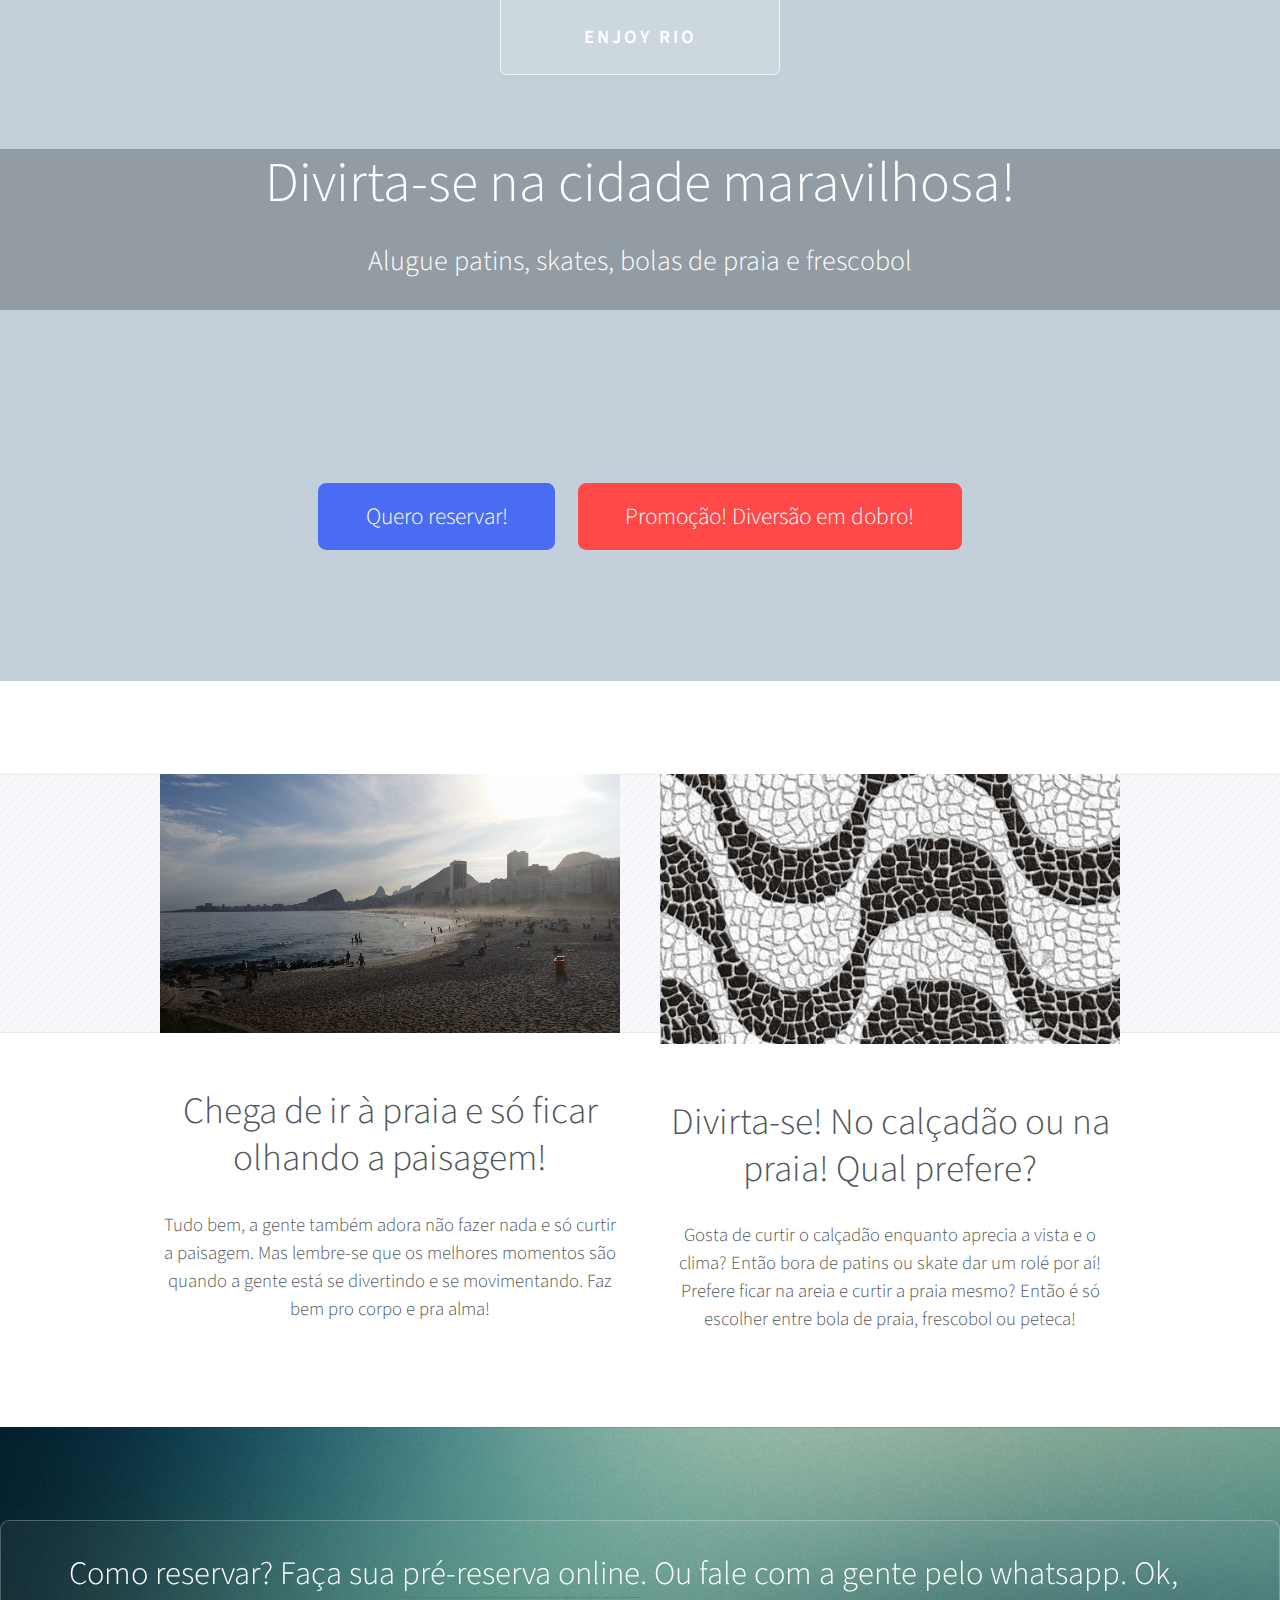
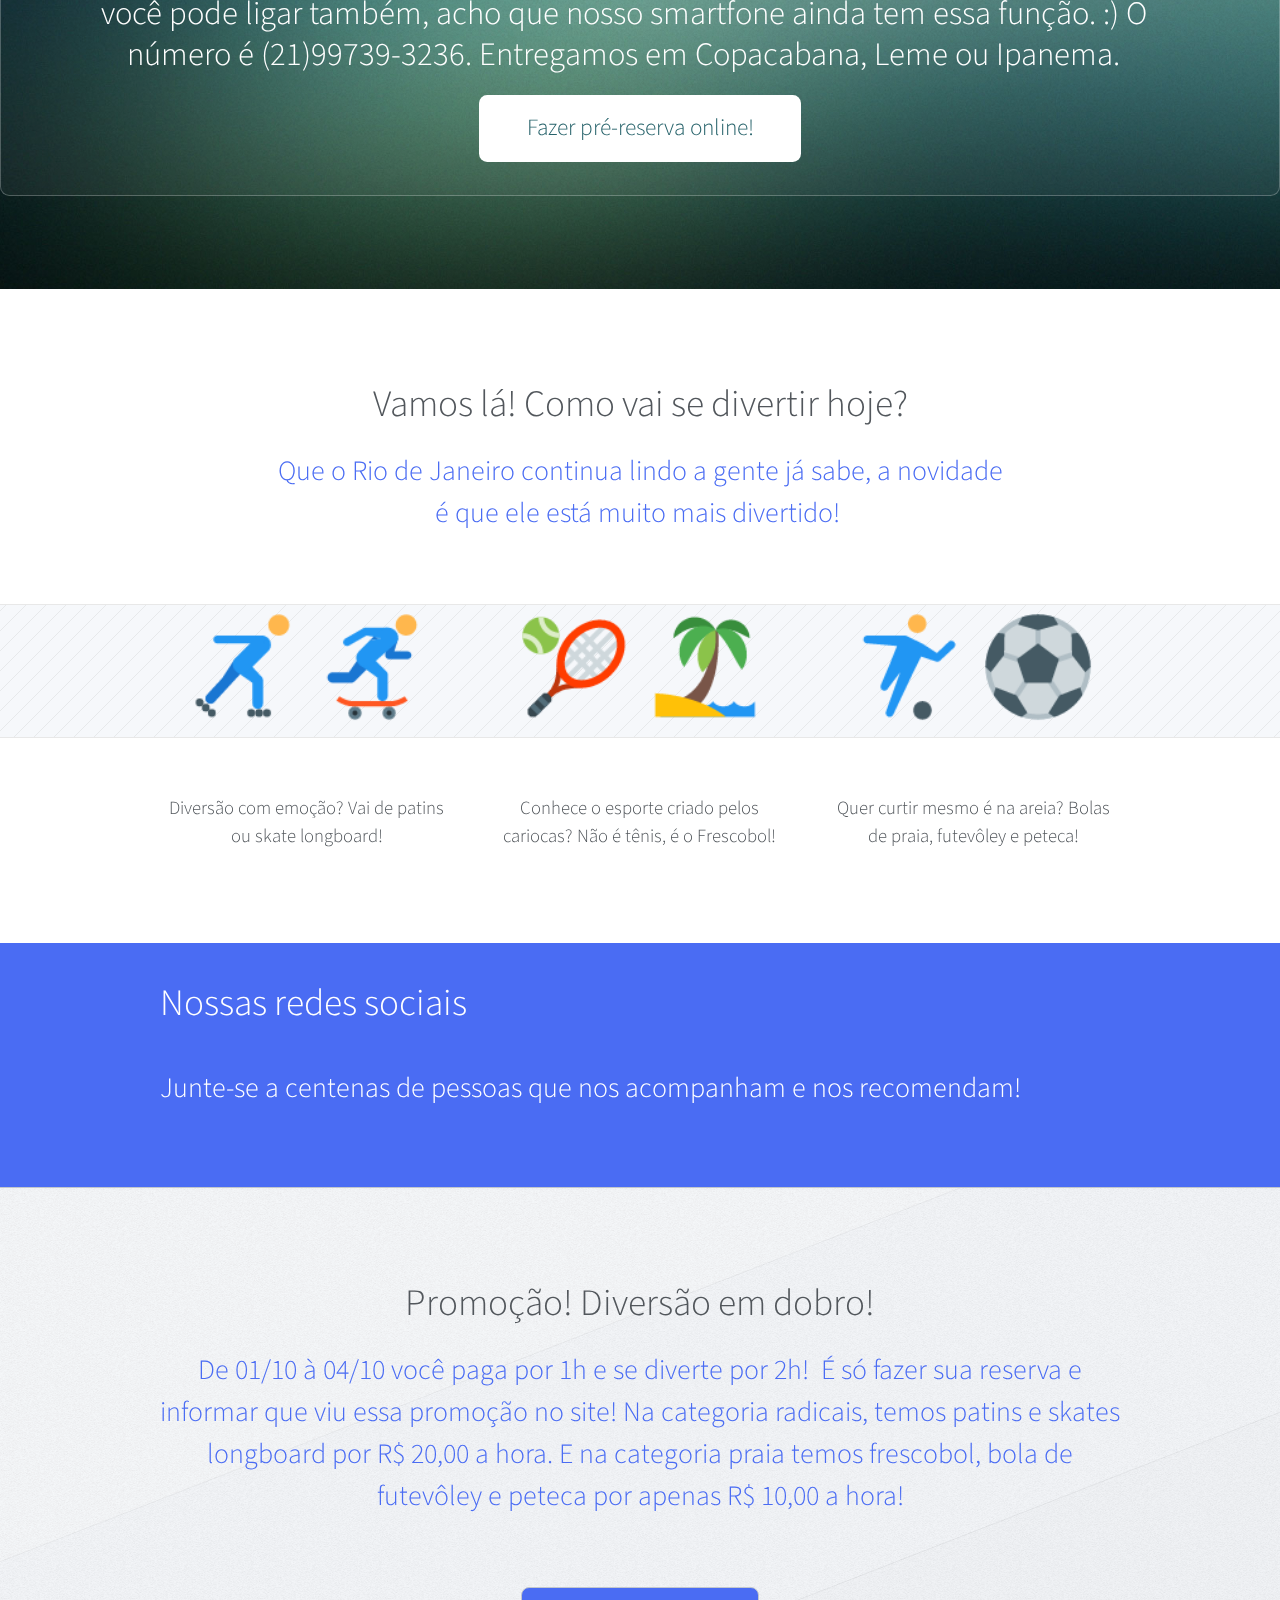
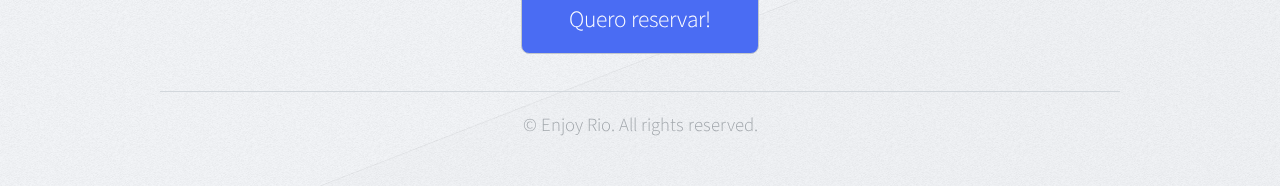
==== commit 2114d823: "Ajustando meta tags Facebook" ====
--- a/index.html
+++ b/index.html
@@ -12,10 +12,10 @@
         <meta property="og:url" content="http://enjoyrj.com/">
         <meta property="og:site_name" content="Enjoy Rio - Divirta-se!">
         <meta property="og:description" content="Enjoy Rio - Alugue patins, skates, bolas de praia e frescobol e divirta-se nas praias da cidade maravilhosa!">
-        <meta property="og:image" content="http://enjoyrj.com/images/header-leme-1.jpg">
+        <meta property="og:image" content="http://enjoyrj.com/images/leme-peq.jpg">
         <meta property="og:image:type" content="image/jpeg">
-        <meta property="og:image:width" content="650">
-        <meta property="og:image:height" content="433">
+        <meta property="og:image:width" content="576">
+        <meta property="og:image:height" content="324">
 
         <meta name="keywords" content="Enjoy, Enjoy Rio, rio de Janeiro, Diversão, Cidade Maravilhosa, Aluguel, Patins, Skate, Bola, Frescobol, Skate Longboard, Longboard, Copacabana, Ipanema, Leme, Praia">
         <meta name="application-name" content="enjoyrj.com">
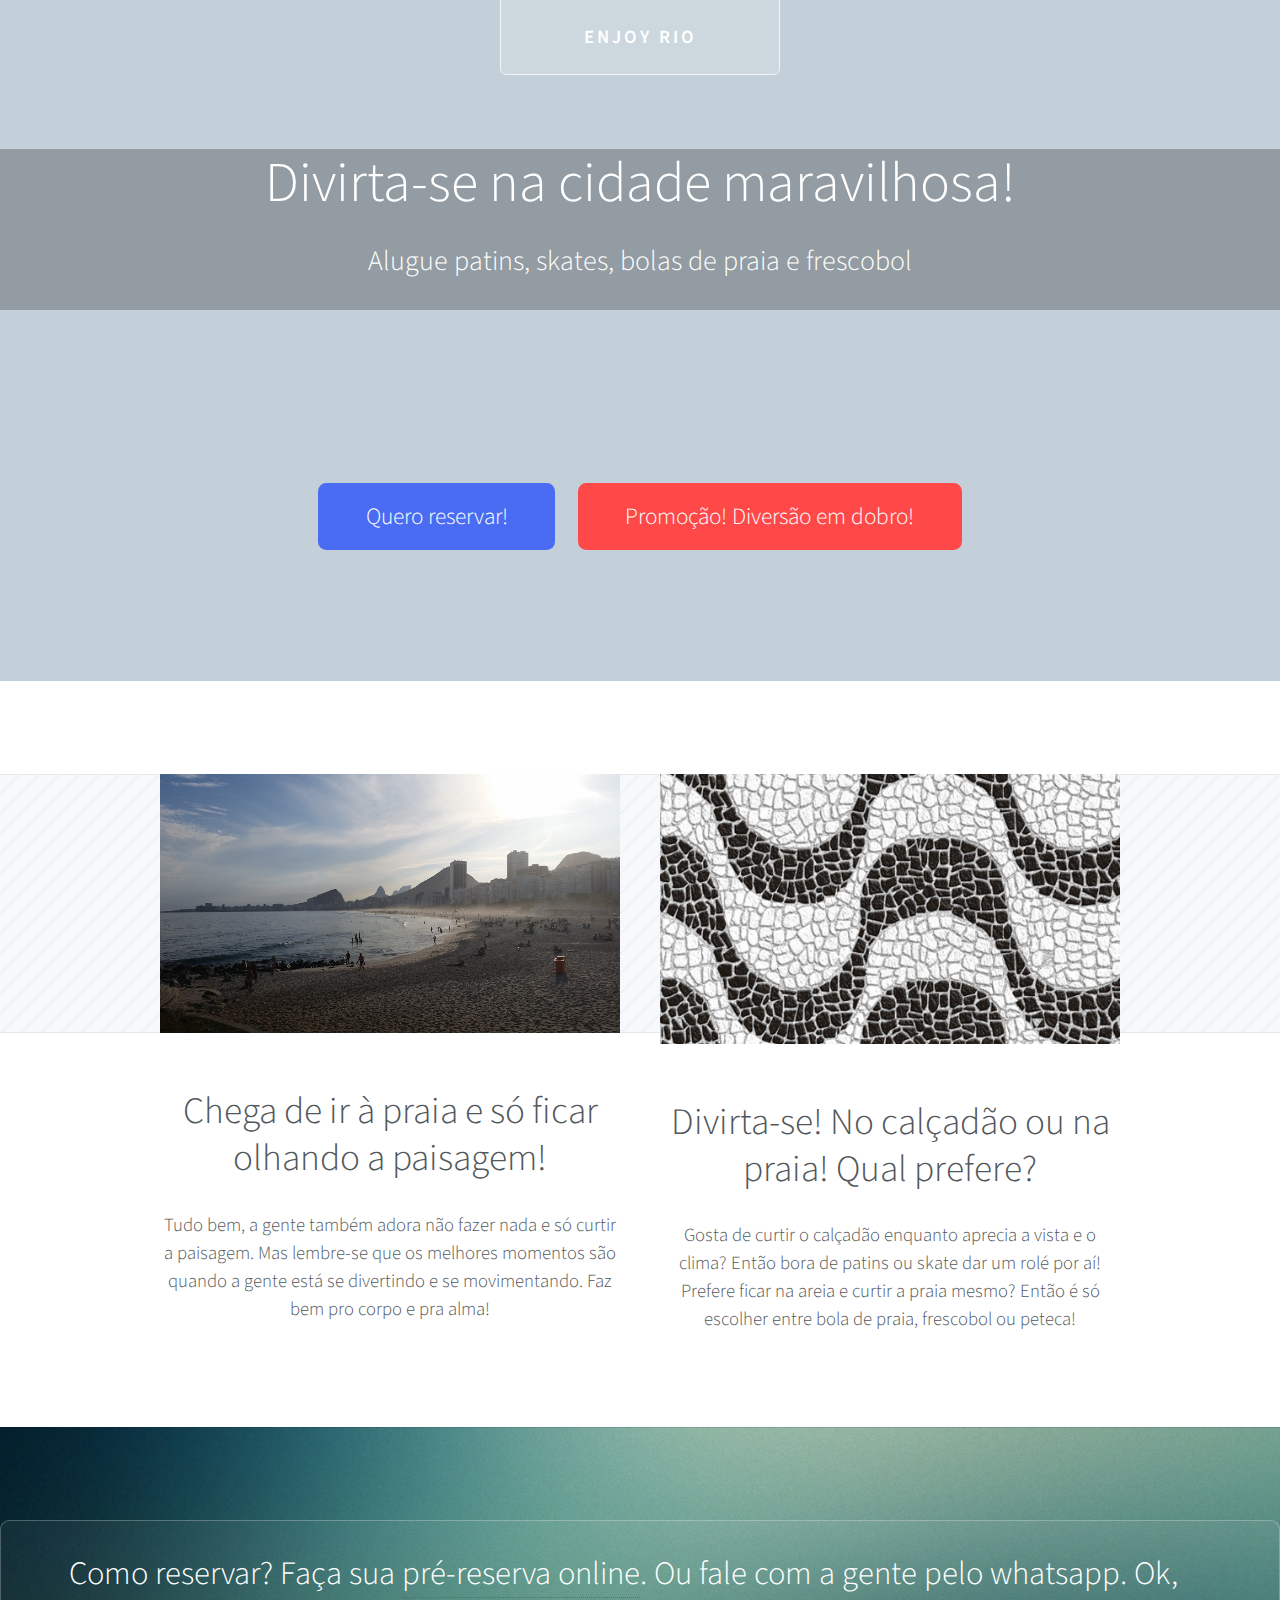
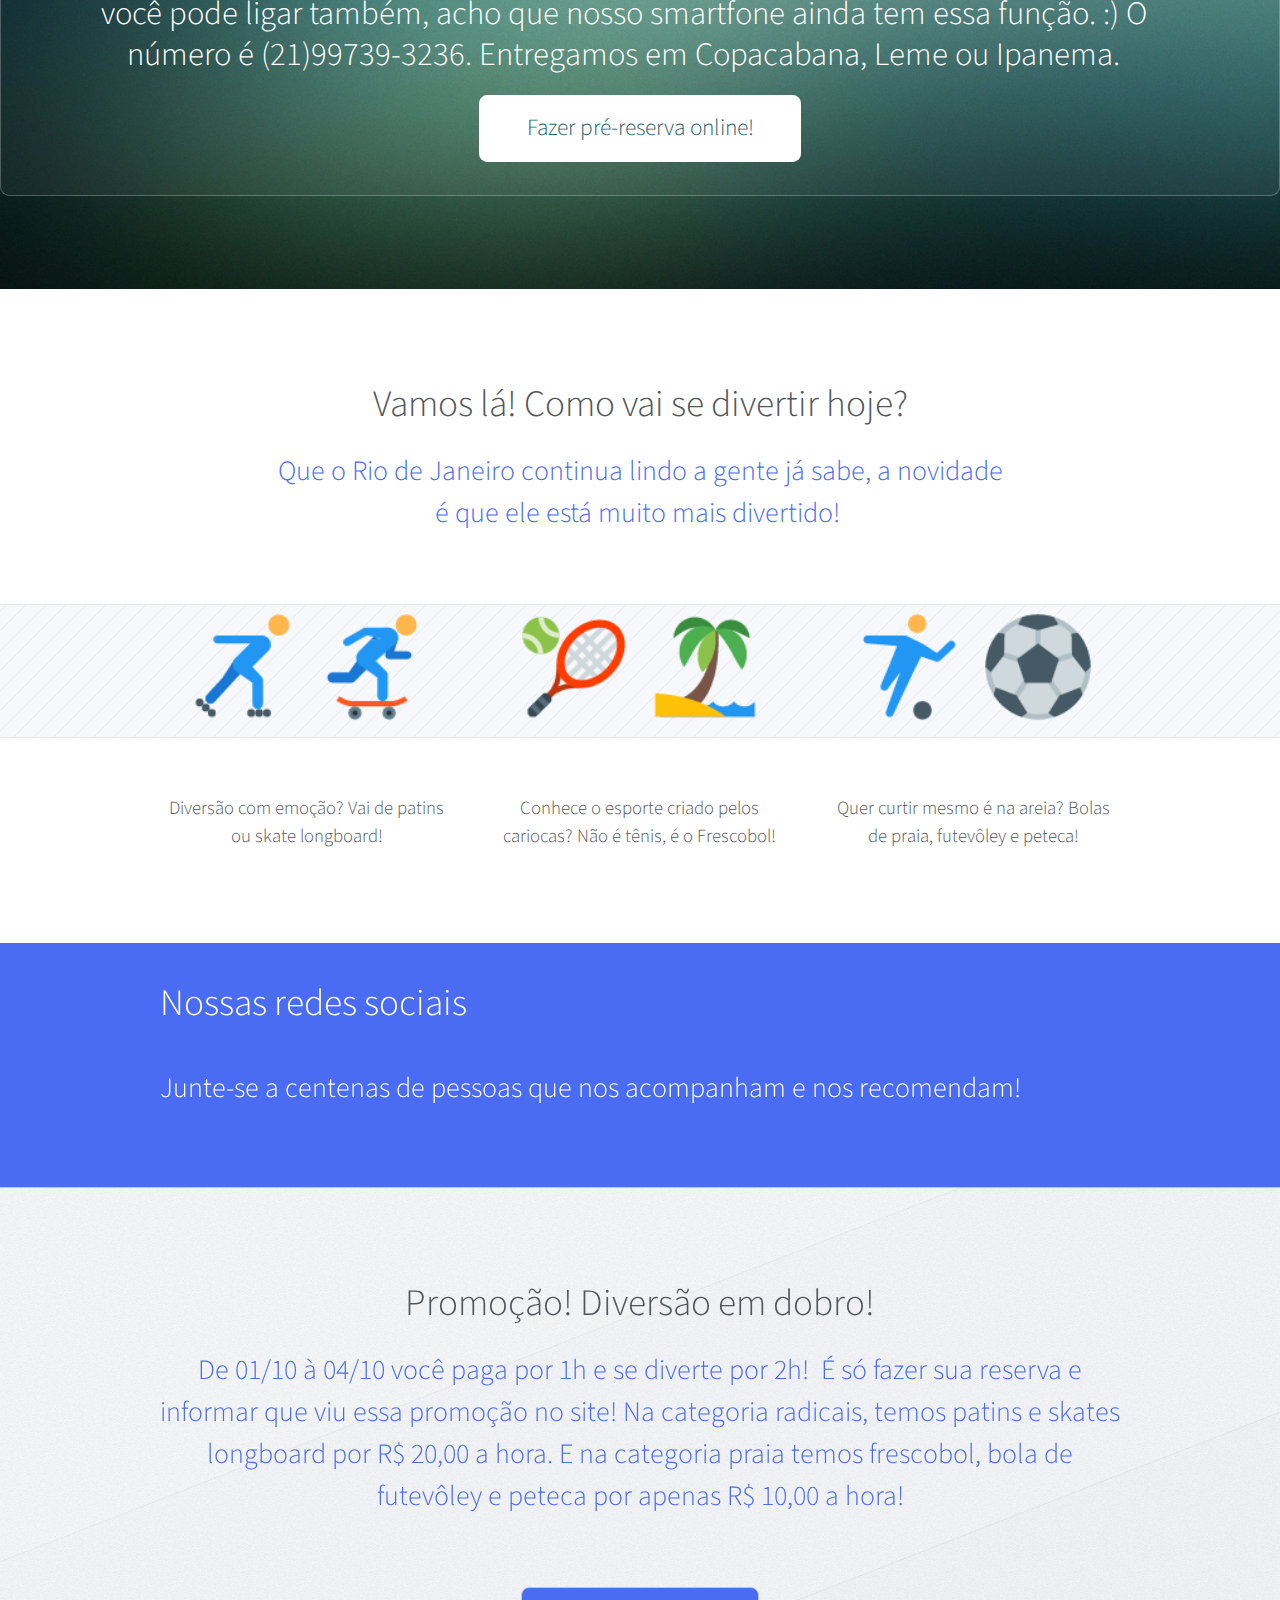
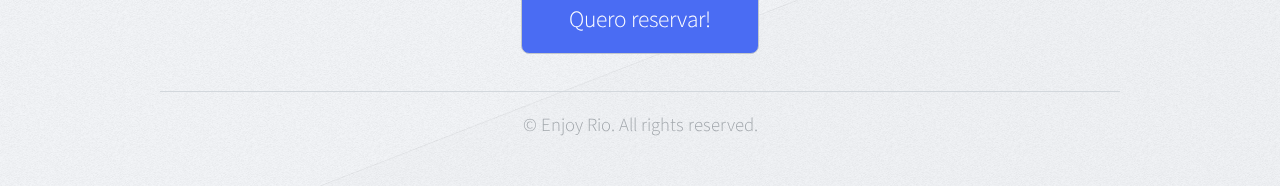
==== commit f9f81211: "Adicionando Google Translate" ====
--- a/index.html
+++ b/index.html
@@ -46,6 +46,15 @@
     }(document, 'script', 'facebook-jssdk'));</script>
     <!-- Header -->
     <div id="header-wrapper">
+        
+        <div id="google_translate_element"></div>
+        <script type="text/javascript">
+            function googleTranslateElementInit() {
+                new google.translate.TranslateElement({pageLanguage: 'pt', includedLanguages: 'en,es', layout: google.translate.TranslateElement.InlineLayout.HORIZONTAL, gaTrack: true, gaId: 'UA-40333674-3'}, 'google_translate_element');
+            }
+        </script>
+        <script type="text/javascript" src="//translate.google.com/translate_a/element.js?cb=googleTranslateElementInit"></script>
+        
         <div id="header" class="container">
             <h1 id="logo"><a href="#"><span>Enjoy Rio</span></a></h1>
         </div>
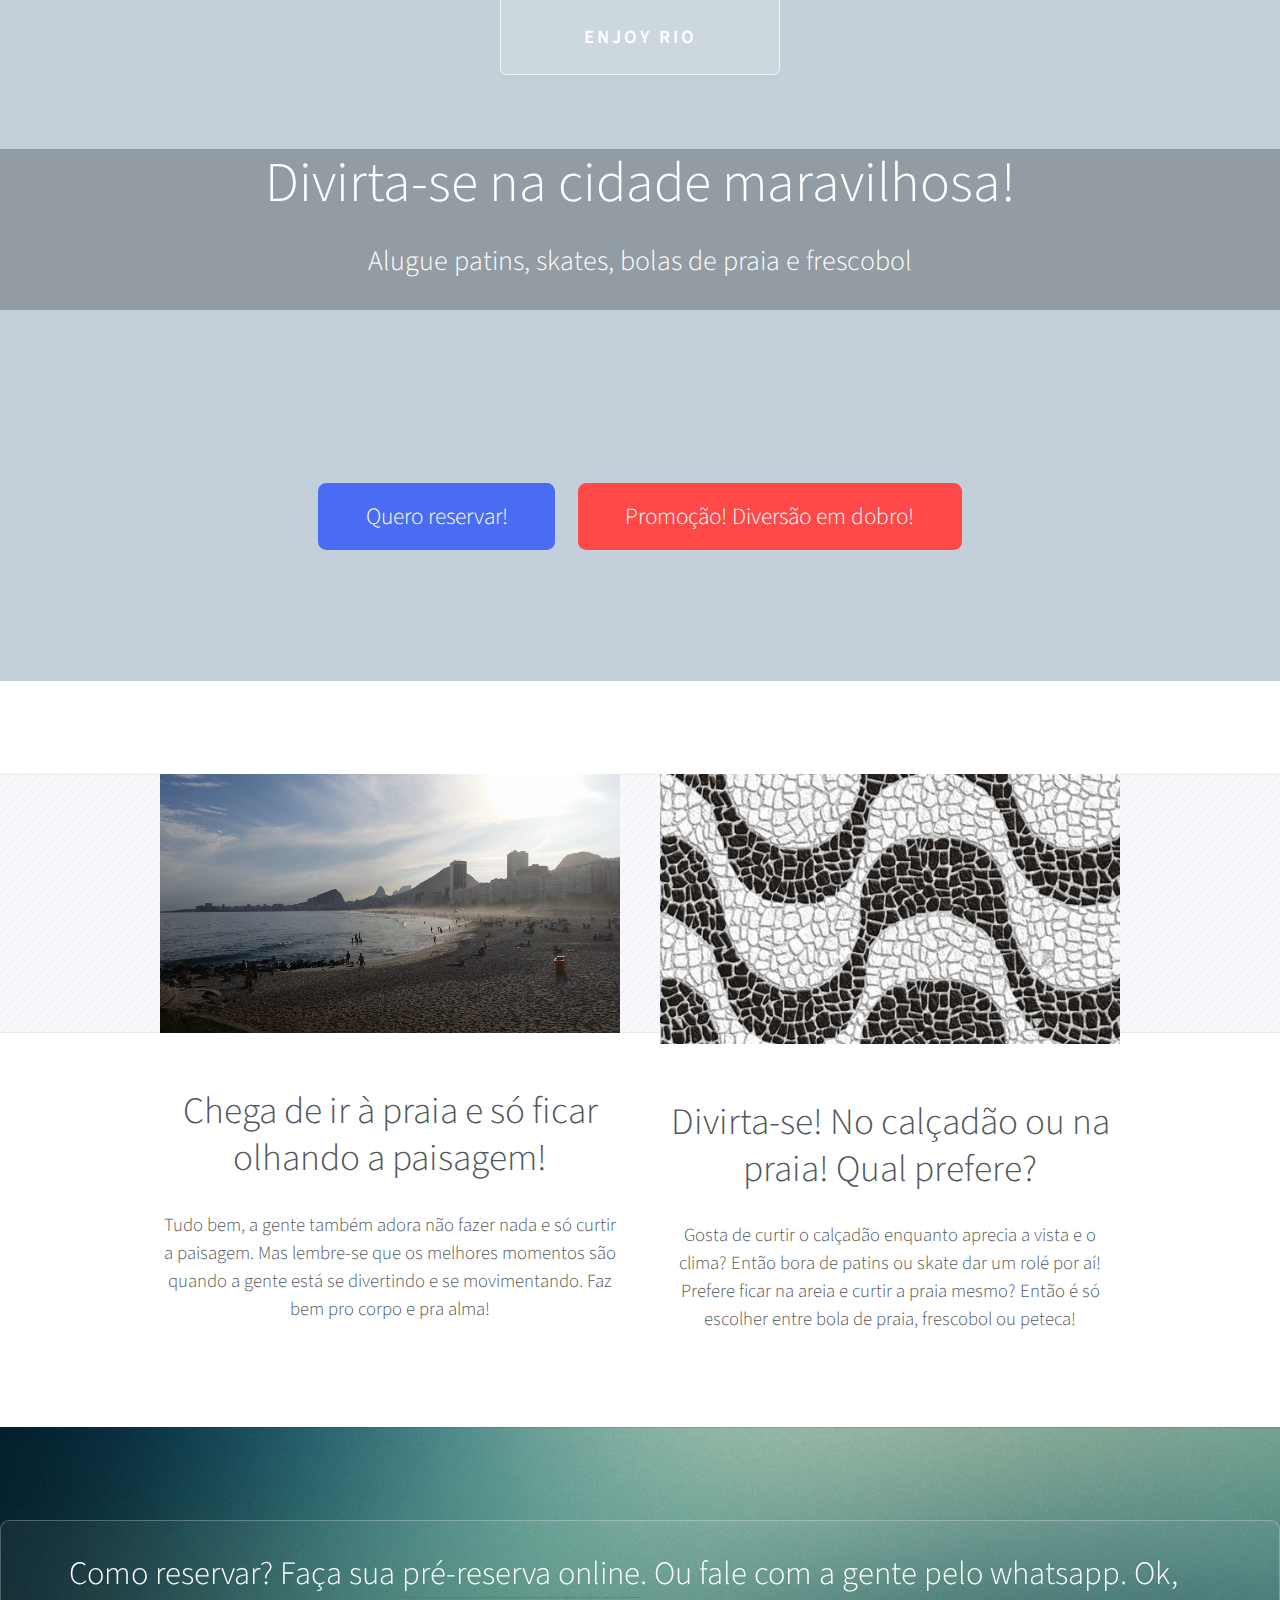
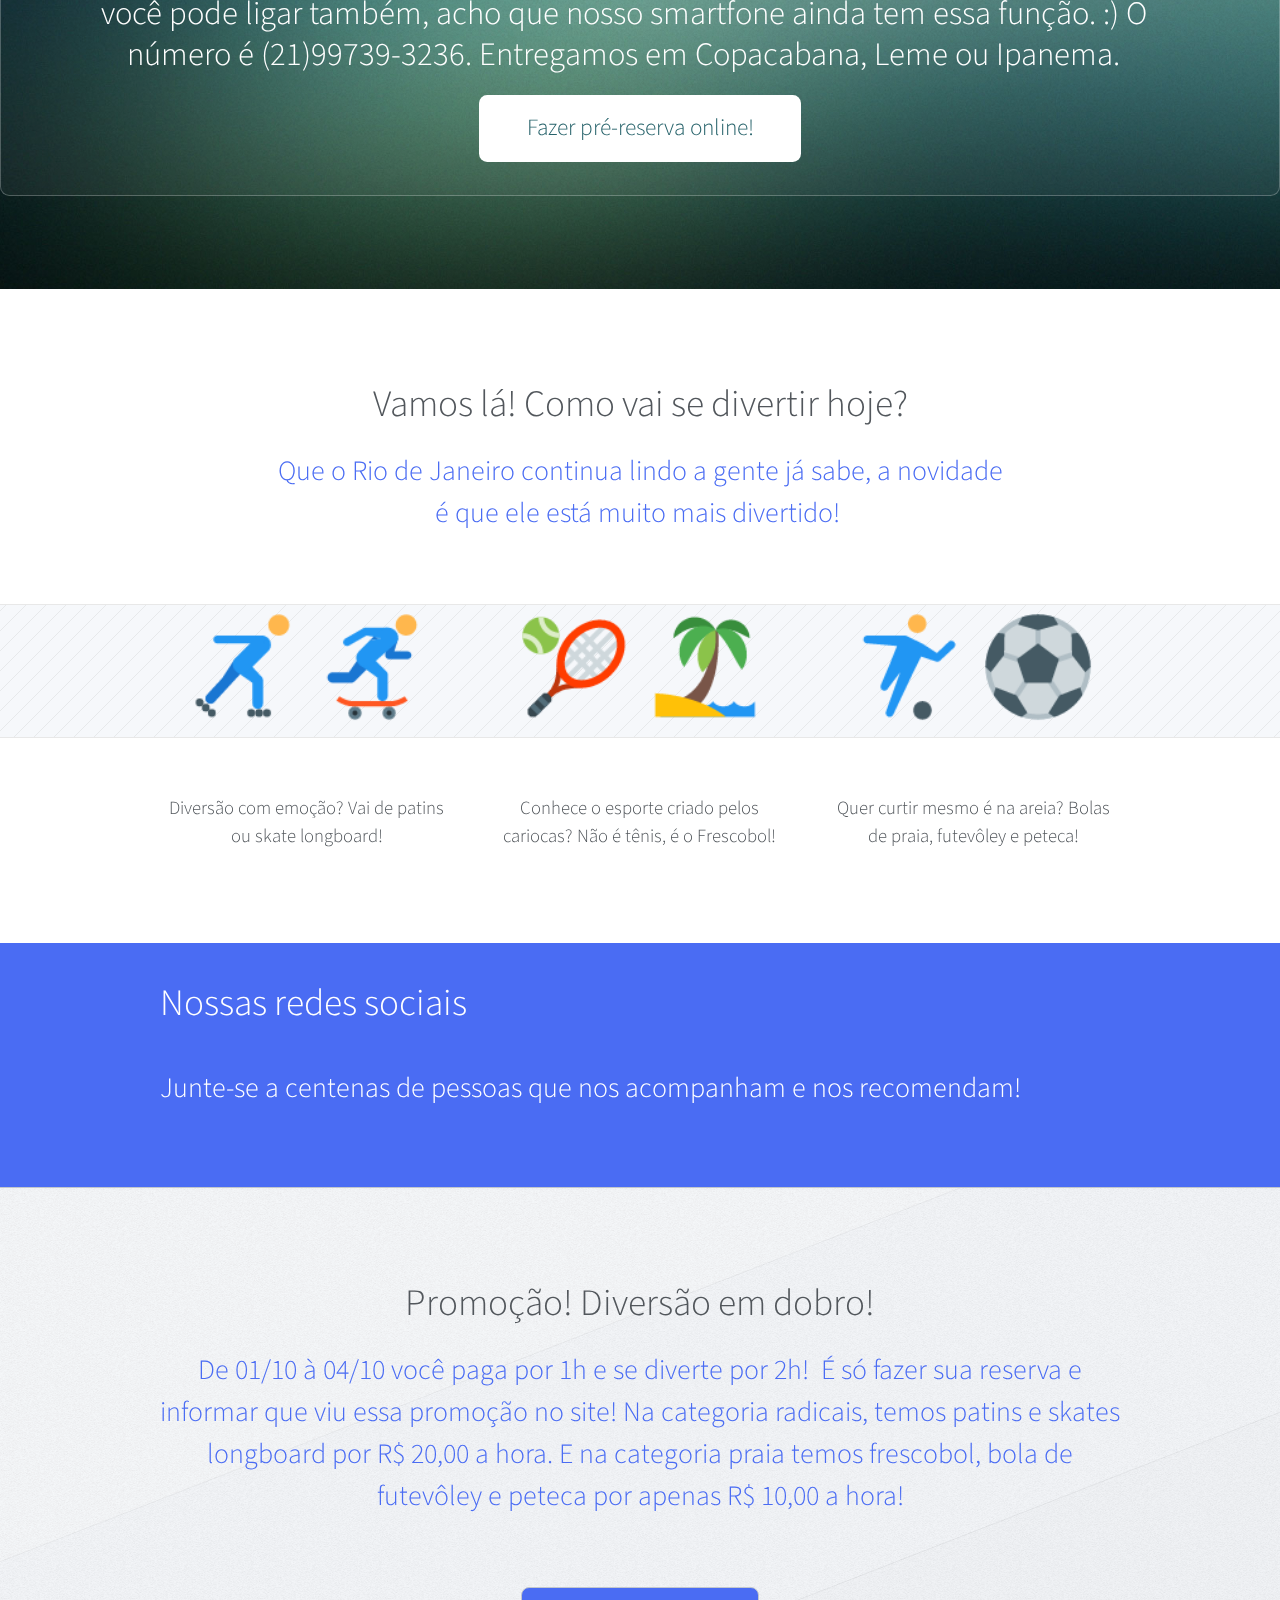
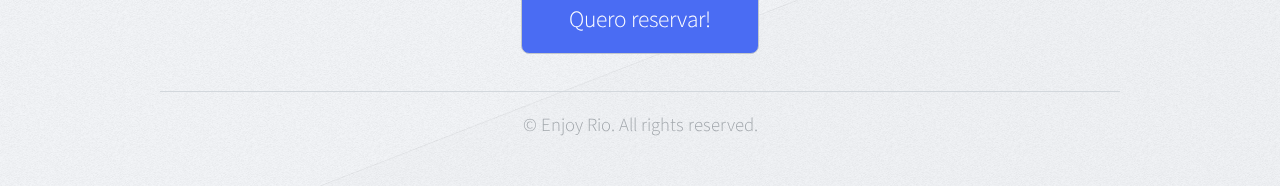
==== commit 5928d997: "Google Translate" ====
--- a/index.html
+++ b/index.html
@@ -47,7 +47,7 @@
     <!-- Header -->
     <div id="header-wrapper">
         
-        <div id="google_translate_element"></div>
+        <div id="google_translate_element" style="position: absolute; margin-left:77%; margin-top:-10%;"></div>
         <script type="text/javascript">
             function googleTranslateElementInit() {
                 new google.translate.TranslateElement({pageLanguage: 'pt', includedLanguages: 'en,es', layout: google.translate.TranslateElement.InlineLayout.HORIZONTAL, gaTrack: true, gaId: 'UA-40333674-3'}, 'google_translate_element');
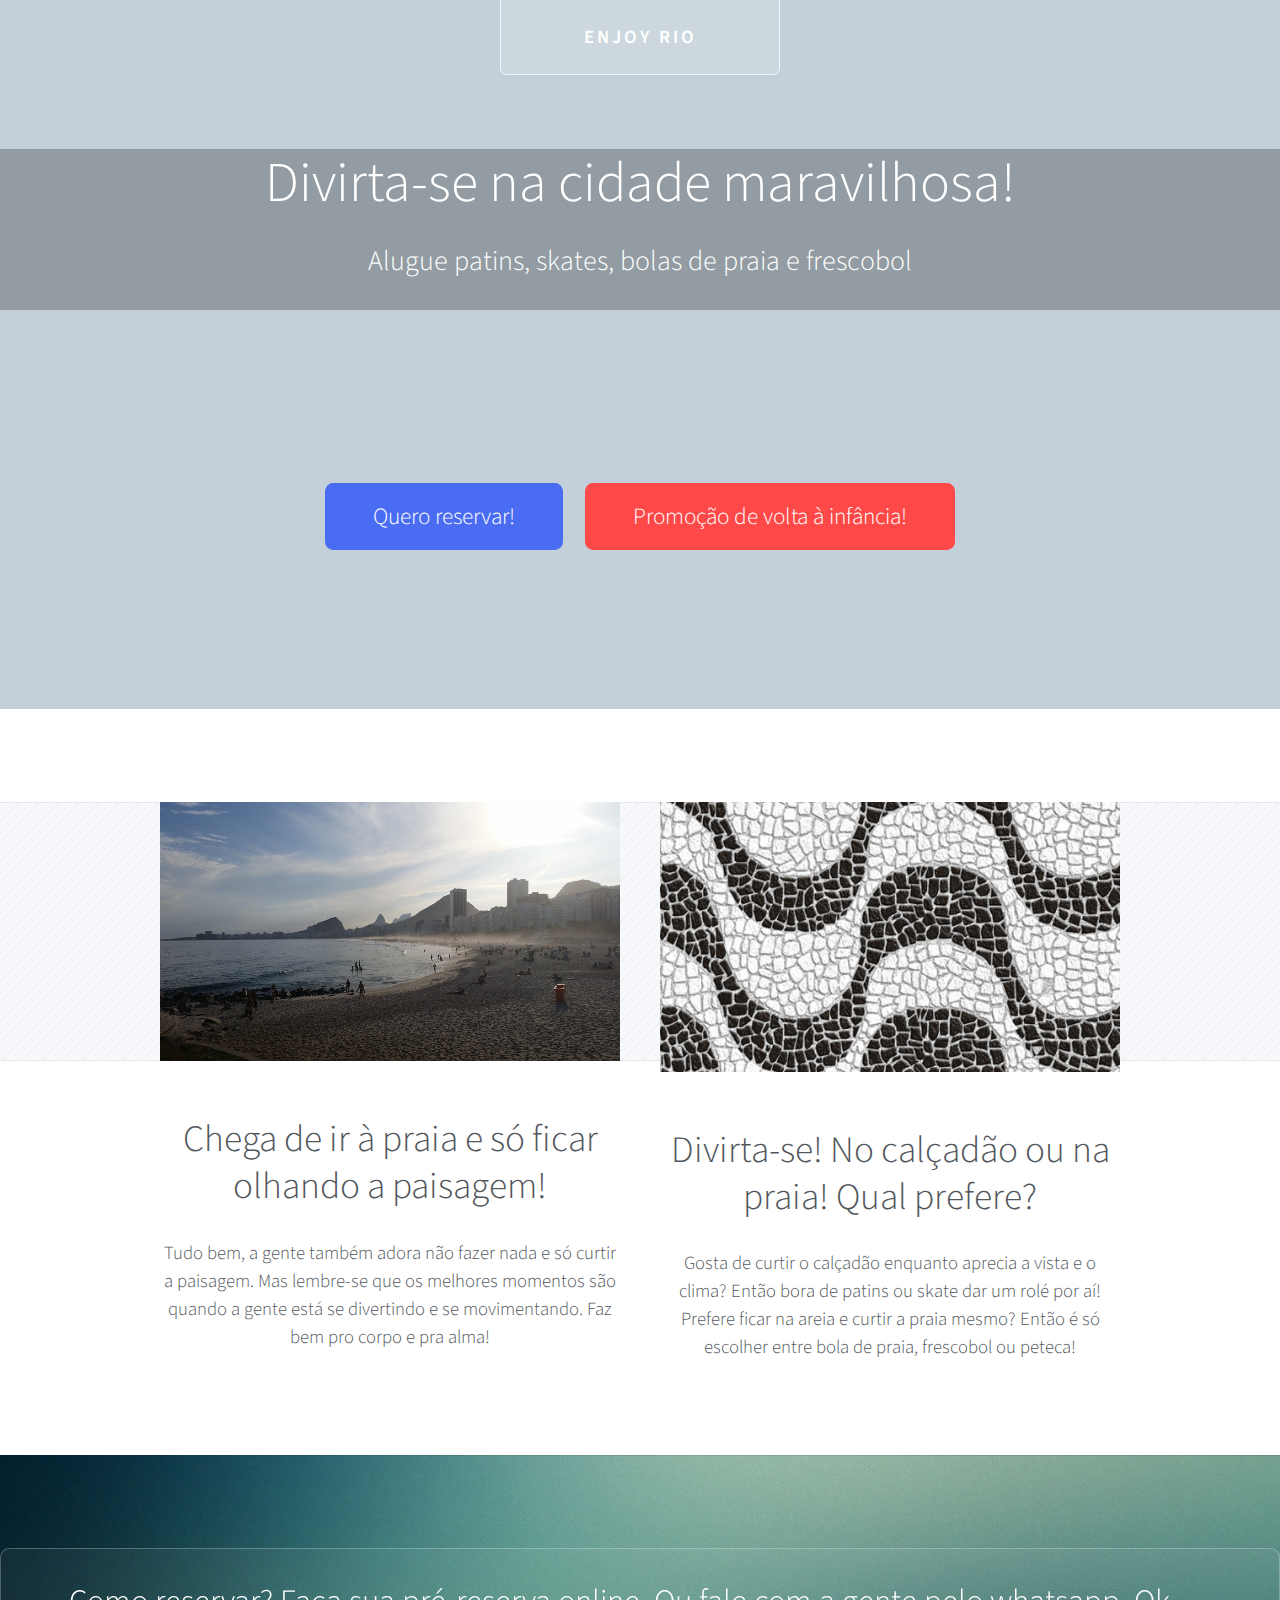
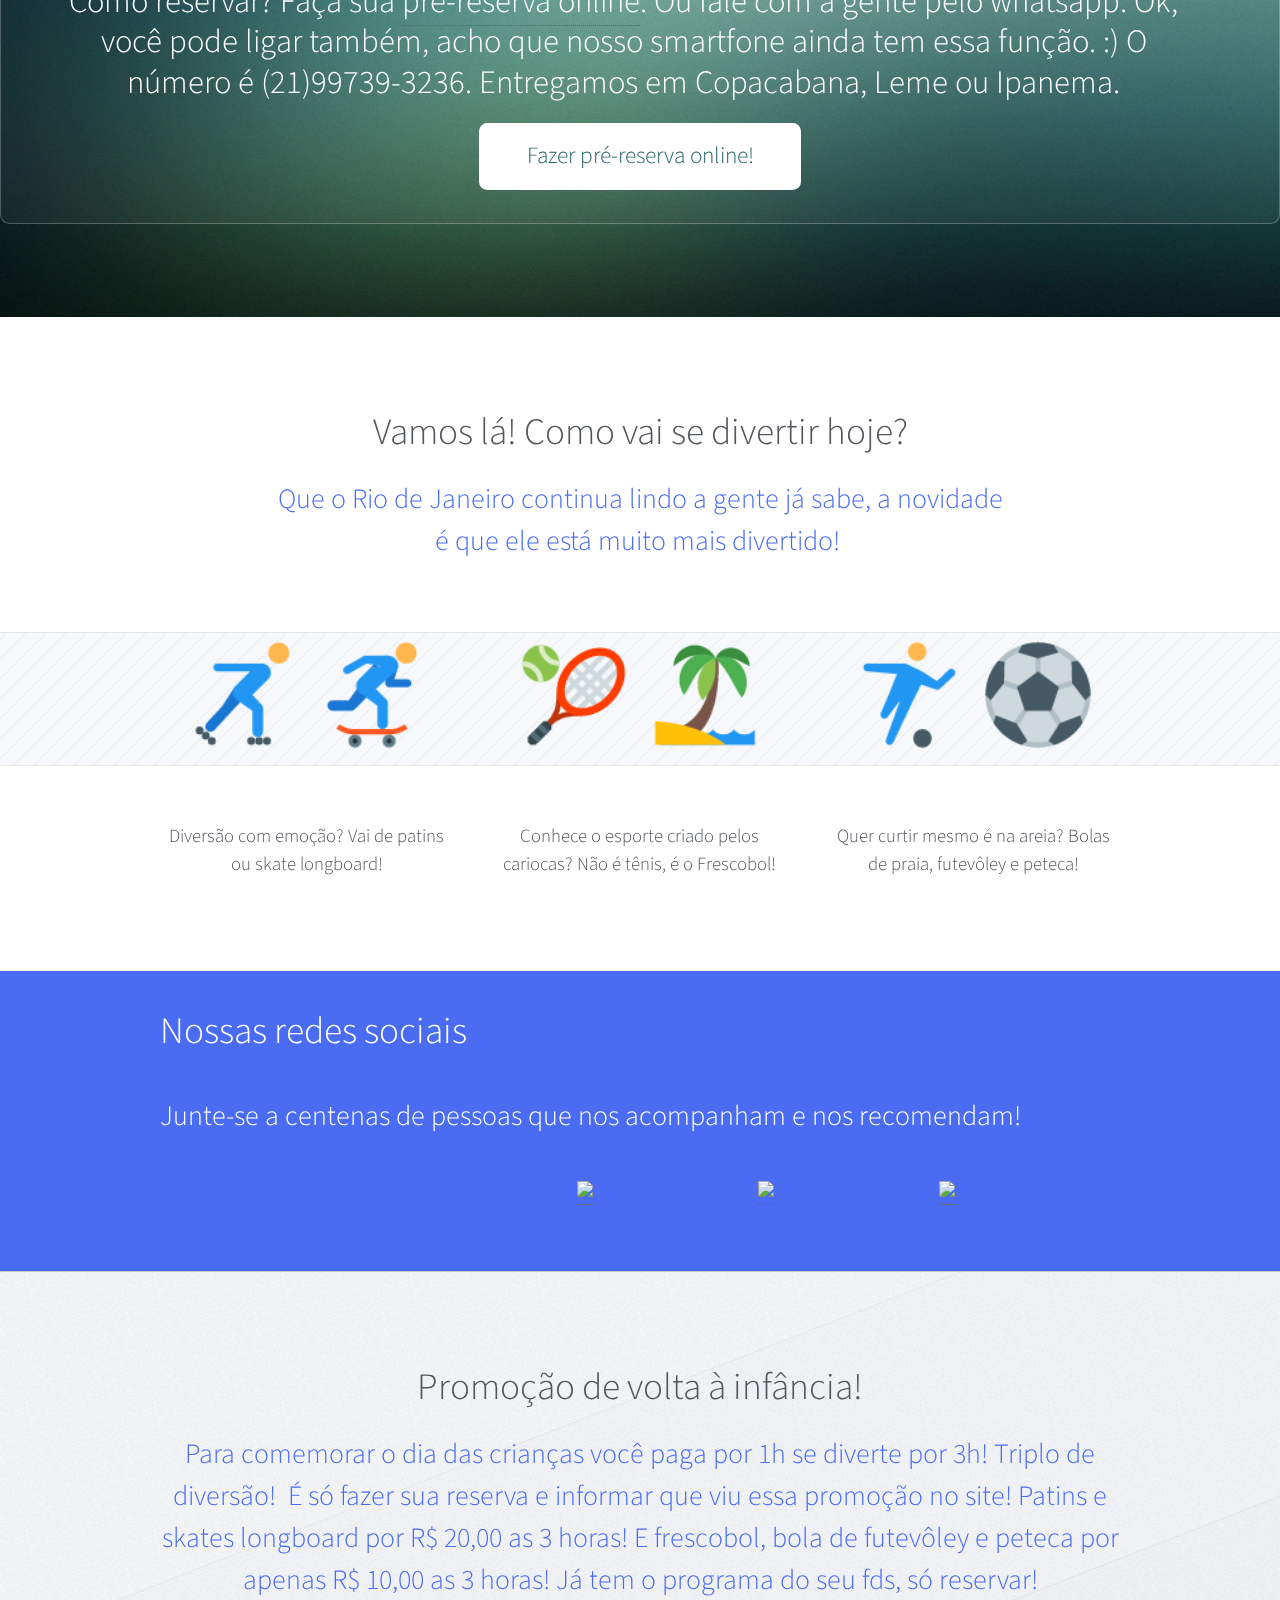
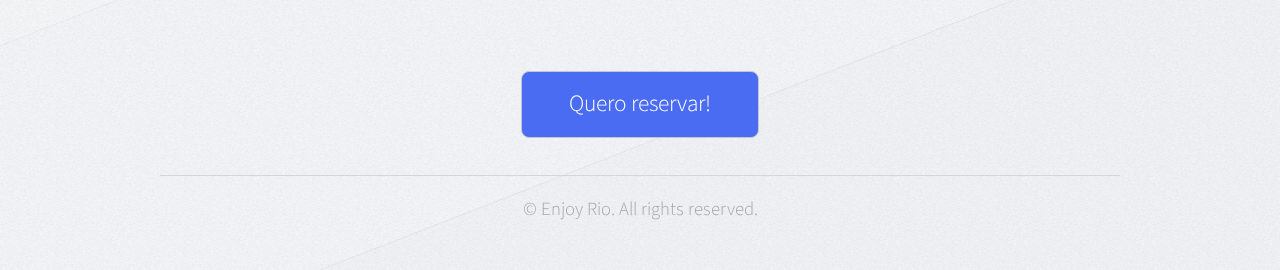
==== commit b0a7fe27: "Alterando promoção" ====
--- a/index.html
+++ b/index.html
@@ -47,17 +47,11 @@
     <!-- Header -->
     <div id="header-wrapper">
         
-        <div id="google_translate_element" style="position: absolute; margin-left:77%; margin-top:-10%;"></div>
-        <script type="text/javascript">
-            function googleTranslateElementInit() {
-                new google.translate.TranslateElement({pageLanguage: 'pt', includedLanguages: 'en,es', layout: google.translate.TranslateElement.InlineLayout.HORIZONTAL, gaTrack: true, gaId: 'UA-40333674-3'}, 'google_translate_element');
-            }
-        </script>
-        <script type="text/javascript" src="//translate.google.com/translate_a/element.js?cb=googleTranslateElementInit"></script>
-        
+
         <div id="header" class="container">
             <h1 id="logo"><a href="#"><span>Enjoy Rio</span></a></h1>
         </div>
+
         <!-- Hero -->
         <section id="hero" class="container">
             <header>
@@ -72,10 +66,11 @@
                 </li>
                 <li>
                   <a href="#promocao" class="button" style="background: #FF4848;">
-                    <span>Promo&ccedil;&atilde;o! Divers&atilde;o em dobro!</span>
+                    <span>Promo&ccedil;&atilde;o de volta à infância!</span>
                   </a>
                 </li>
             </ul>
+            <div id="google_translate_element" class="translate"></div>
         </section>
 
     </div>
@@ -187,13 +182,41 @@
             <div class="row">
                 <h2 style="color: #fff;">Nossas redes sociais</h2>
                 <h3 style="color: #fff;">Junte-se a centenas de pessoas que nos acompanham e nos recomendam!</h3>
-                <section class="12u 12u(2)">
+                <section class="5u 12u(2)">
                     <div class="row 0%">
                         <div class="fb-page" data-href="https://www.facebook.com/Enjoy-Rio-Divers&#xe3;o-e-esportes-1602950846623205/"
                              data-small-header="false" data-adapt-container-width="true" data-hide-cover="false" data-show-facepile="true"
                              data-show-posts="false"></div>
                     </div>
                 </section>
+                <section class="7u 12u(2)">
+                    <div class="row 0%">
+                        <ul class="divided icons 4u 12u(3)">
+                            <li>
+                                <span>
+                                    <a href="https://www.facebook.com/pages/Enjoy-Rio-Divers%C3%A3o-e-esportes/1602950846623205" target="_blank">
+                                        <img src="images/facebook.png" /></a>
+                                </span>
+                            </li>
+                        </ul>
+                        <ul class="divided icons 4u 12u(3)">
+                            <li>
+                                <span>
+                                    <a href="https://instagram.com/enjoyriosocial/" target="_blank">
+                                        <img src="images/instagram.png" /></a>
+                                </span>
+                            </li>
+                        </ul>
+                        <ul class="divided icons 4u 12u(3)">
+                            <li>
+                                <span>
+                                    <a href="http://twitter.com/enjoyriosocial " target="_blank">
+                                        <img src="images/twitter.png" /></a>
+                                </span>
+                            </li>
+                        </ul>
+                    </div>
+                </section>
             </div>
         </div>
     </div>
@@ -201,12 +224,12 @@
     <div id="promocao">
         <div class="container">
             <header class="major">
-                <h2>Promo&ccedil;&atilde;o! Divers&atilde;o em dobro!</h2>
+                <h2>Promo&ccedil;&atilde;o de volta à infância!</h2>
                 <p style="color: #4A6CF3;">
-                    De 01/10 &agrave; 04/10 voc&ecirc; paga por 1h e se diverte por 2h!
+                    Para comemorar o dia das crianças você paga por 1h se diverte por 3h! Triplo de diversão!
                     &nbsp;&Eacute; s&oacute; fazer sua reserva e informar que viu essa promoção no site!
-                    Na categoria radicais, temos patins e skates longboard por R$ 20,00 a hora. E na categoria praia
-                    temos frescobol, bola de futevôley e peteca por apenas R$ 10,00 a hora!
+                    Patins e skates longboard por R$ 20,00 as 3 horas! E frescobol, bola de futevôley e peteca 
+                    por apenas R$ 10,00 as 3 horas! Já tem o programa do seu fds, só reservar!
                 </p>
                 <ul class="actions" style="padding-top: 0px; color: #fff;">
                     <li>
@@ -223,6 +246,16 @@
             </ul>
         </div>
     </div>
+
+    <!-- Google Translate -->
+    <script type="text/javascript">
+        function googleTranslateElementInit() {
+            new google.translate.TranslateElement({pageLanguage: 'pt', includedLanguages: 'en,es', layout: google.translate.TranslateElement.InlineLayout.HORIZONTAL, gaTrack: true, gaId: 'UA-40333674-3'}, 'google_translate_element');
+        }
+    </script>
+    <script type="text/javascript" src="//translate.google.com/translate_a/element.js?cb=googleTranslateElementInit"></script>
+
+
     <!-- Analytics -->
     <script>
   (function(i,s,o,g,r,a,m){i['GoogleAnalyticsObject']=r;i[r]=i[r]||function(){
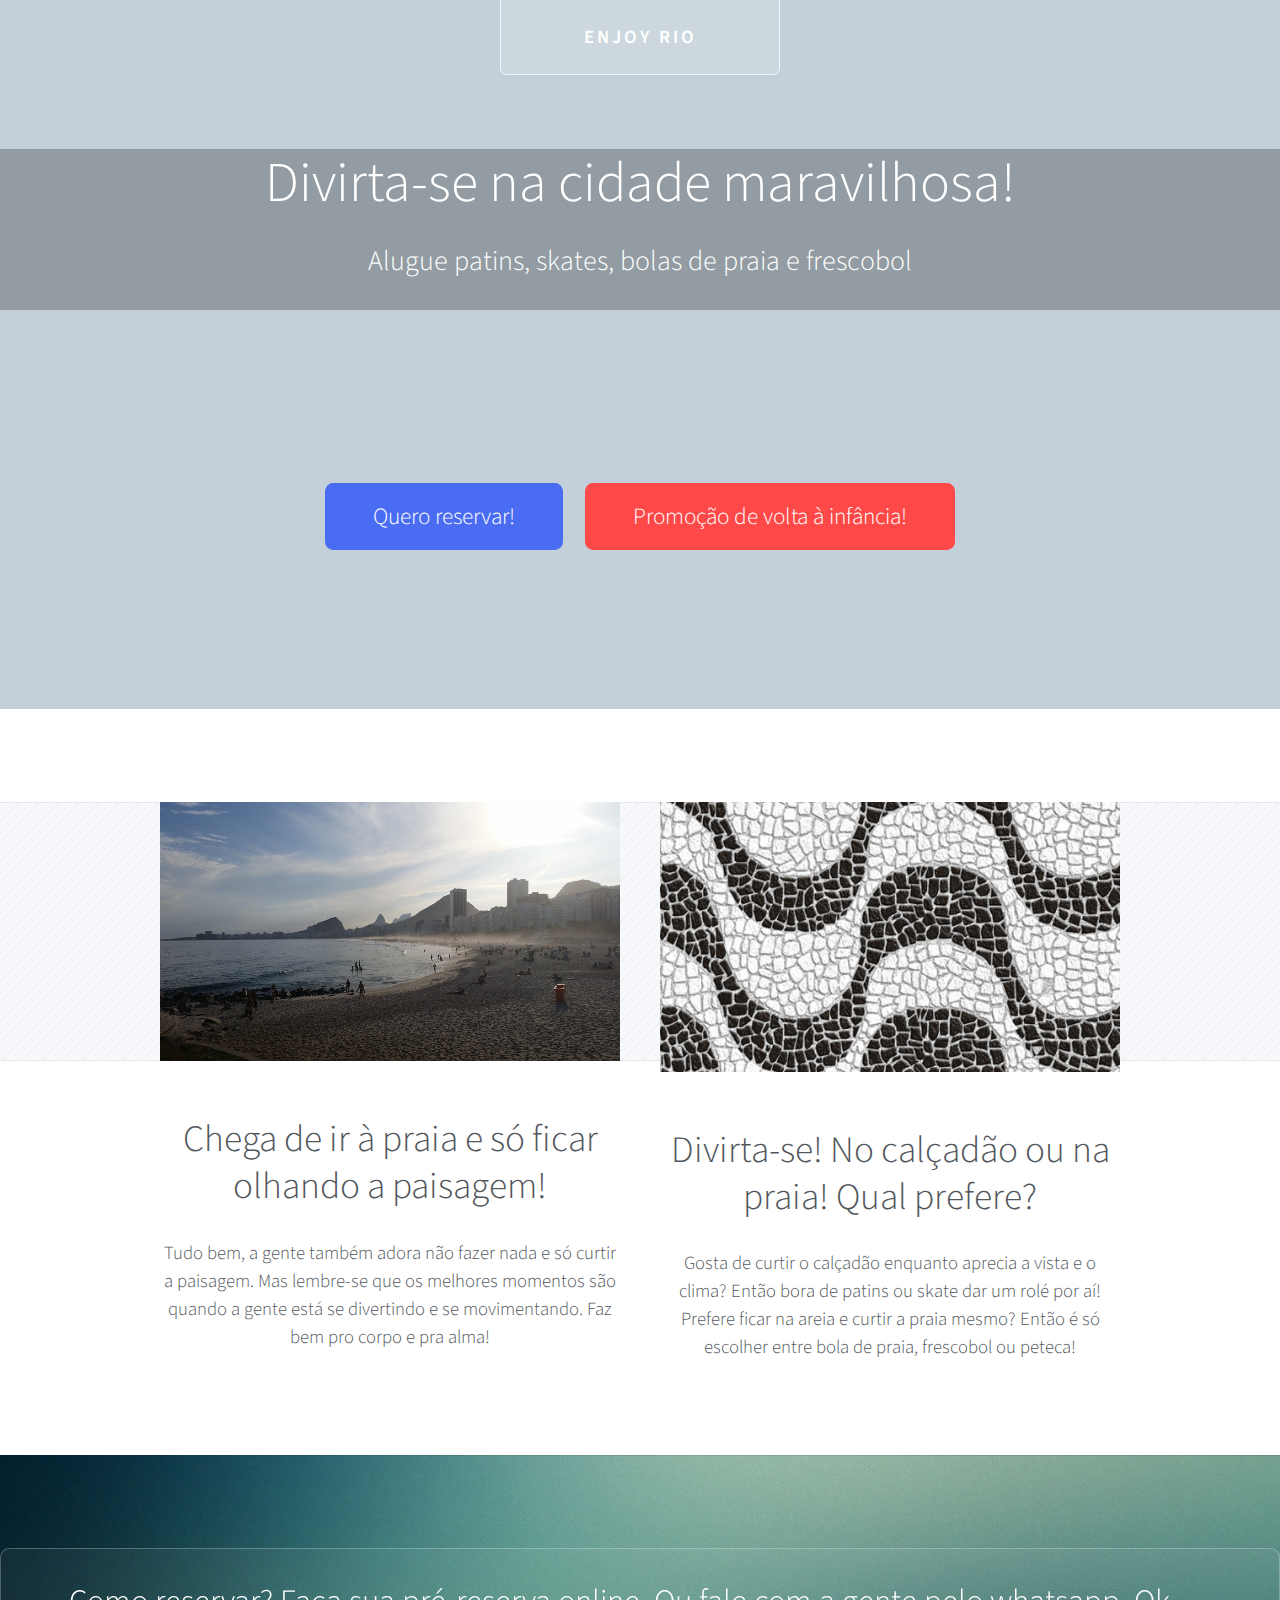
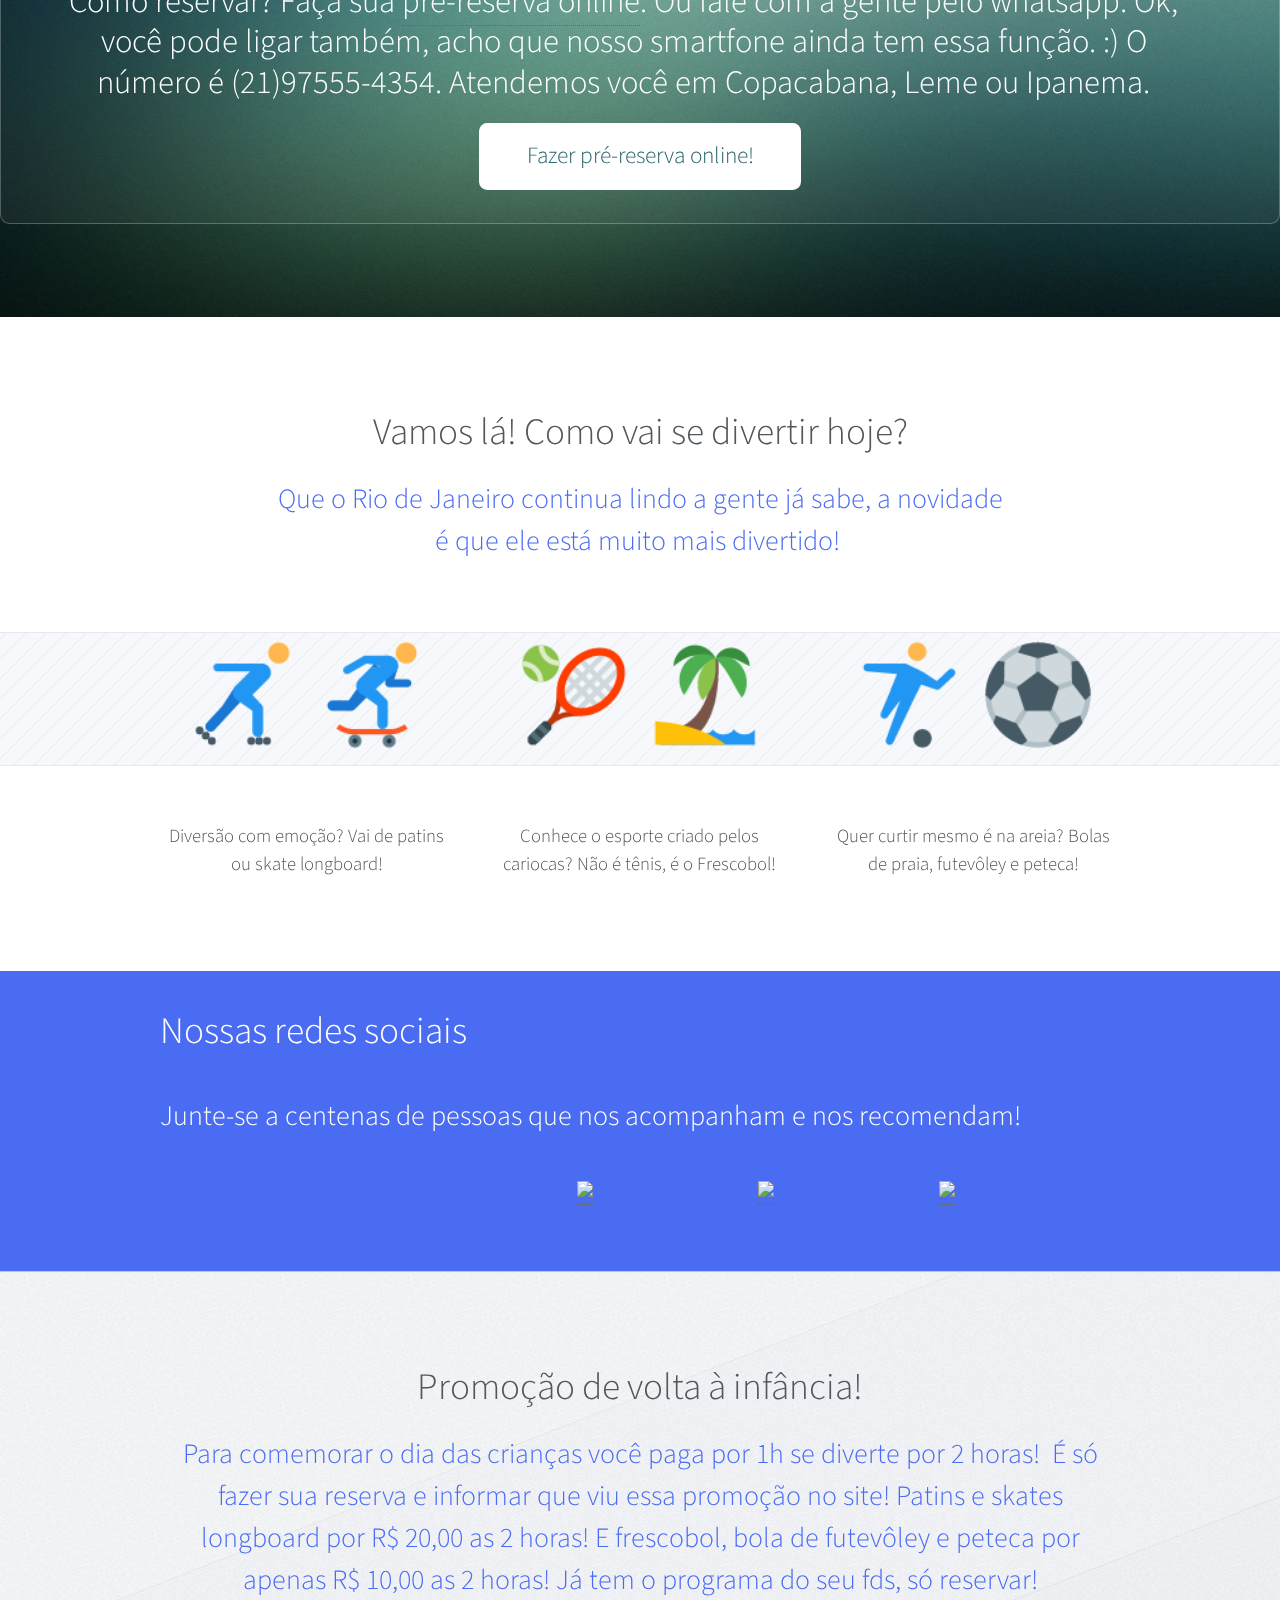
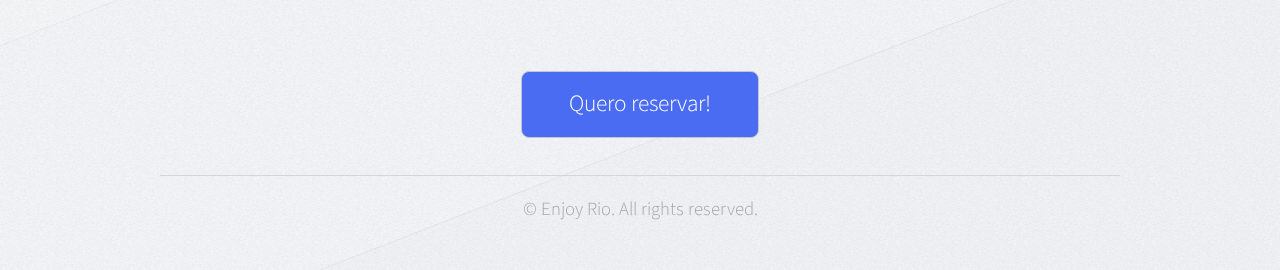
==== commit e0699592: "Alterando promo" ====
--- a/index.html
+++ b/index.html
@@ -122,7 +122,7 @@
             <h2>Como reservar? Faça sua <a href="https://goo.gl/mH3aXW" target="_blank">pré-reserva online</a>.
                 Ou fale com a gente pelo whatsapp.
                 Ok, você pode ligar também, acho que nosso smartfone ainda tem essa função. :)
-                O número &eacute; (21)99739-3236. Entregamos em Copacabana, Leme ou Ipanema.</h2>
+                O número &eacute; (21)97555-4354. Atendemos você em Copacabana, Leme ou Ipanema.</h2>
             <ul class="actions" style="padding-top: 1em;">
                 <li>
                     <a href="https://goo.gl/mH3aXW" class="button" target="_blank">Fazer pré-reserva online!</a>
@@ -226,10 +226,10 @@
             <header class="major">
                 <h2>Promo&ccedil;&atilde;o de volta à infância!</h2>
                 <p style="color: #4A6CF3;">
-                    Para comemorar o dia das crianças você paga por 1h se diverte por 3h! Triplo de diversão!
+                    Para comemorar o dia das crianças você paga por 1h se diverte por 2 horas! 
                     &nbsp;&Eacute; s&oacute; fazer sua reserva e informar que viu essa promoção no site!
-                    Patins e skates longboard por R$ 20,00 as 3 horas! E frescobol, bola de futevôley e peteca 
-                    por apenas R$ 10,00 as 3 horas! Já tem o programa do seu fds, só reservar!
+                    Patins e skates longboard por R$ 20,00 as 2 horas! E frescobol, bola de futevôley e peteca 
+                    por apenas R$ 10,00 as 2 horas! Já tem o programa do seu fds, só reservar!
                 </p>
                 <ul class="actions" style="padding-top: 0px; color: #fff;">
                     <li>
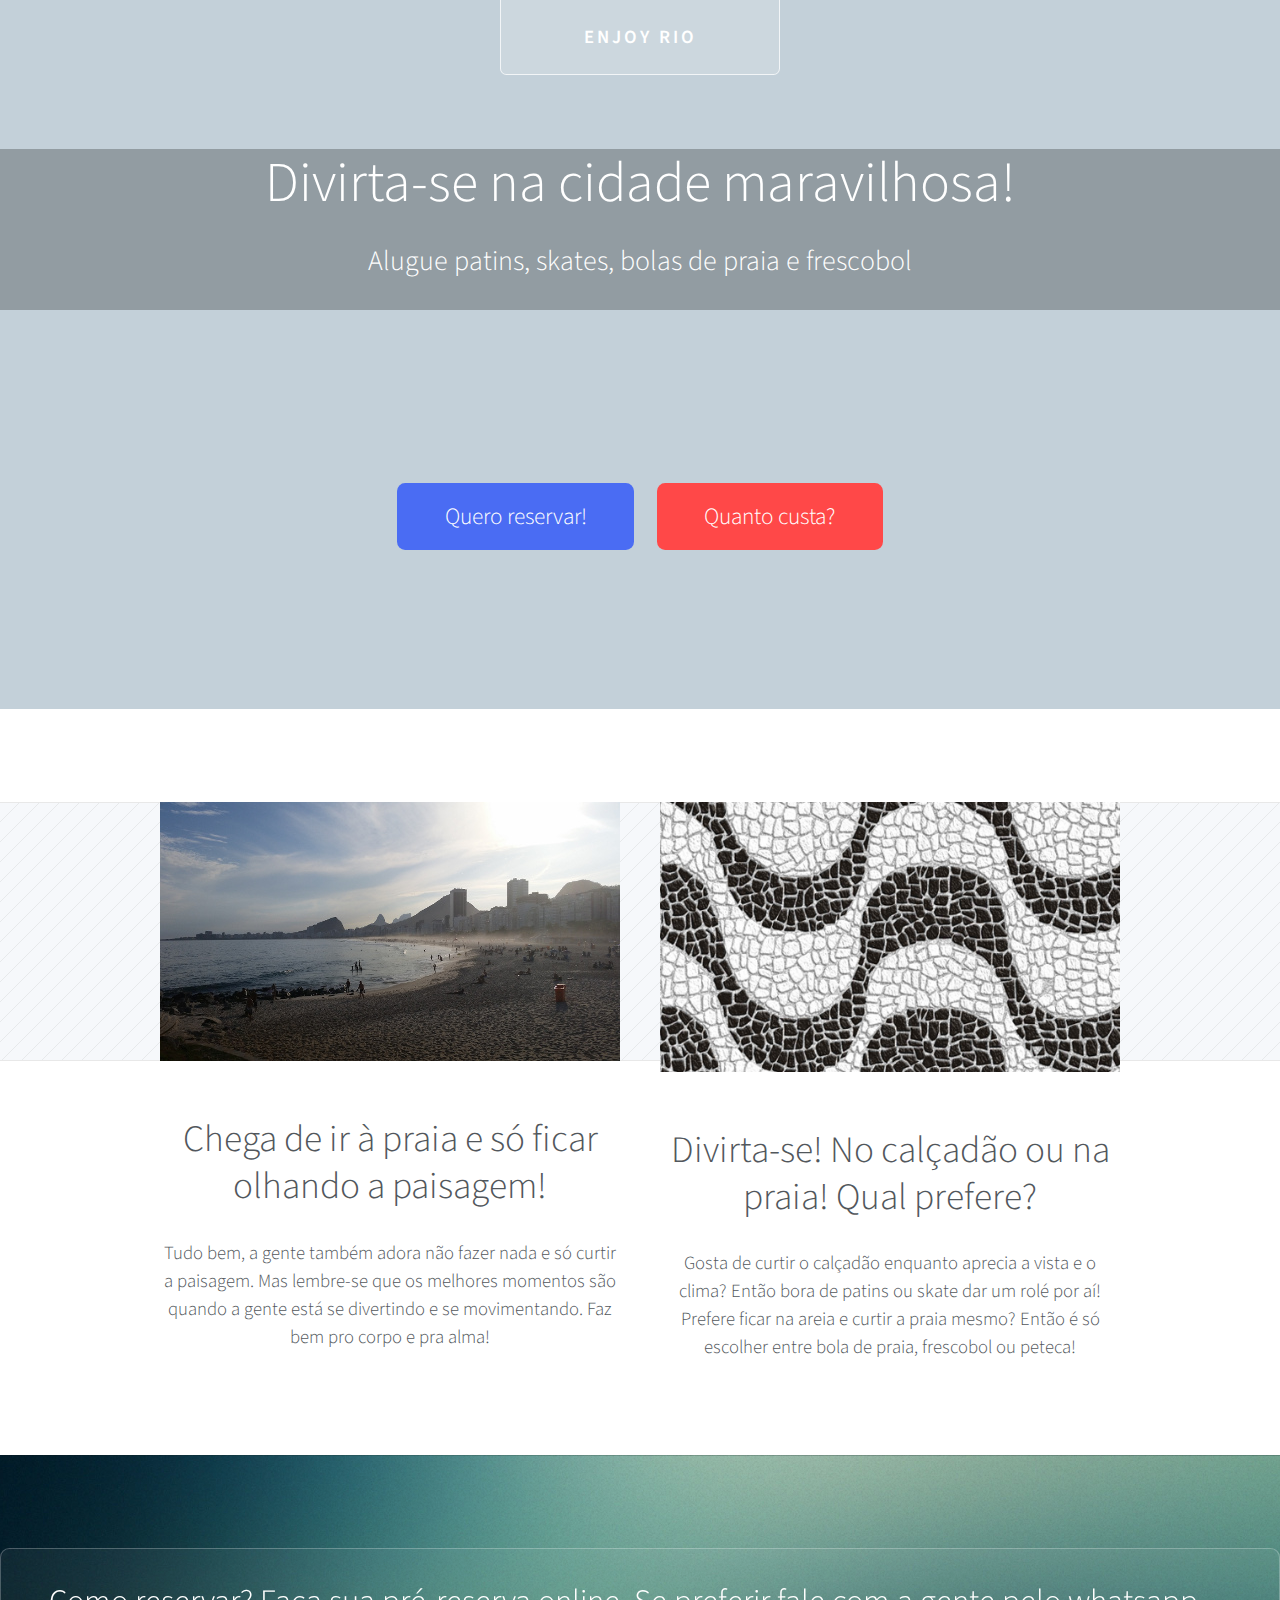
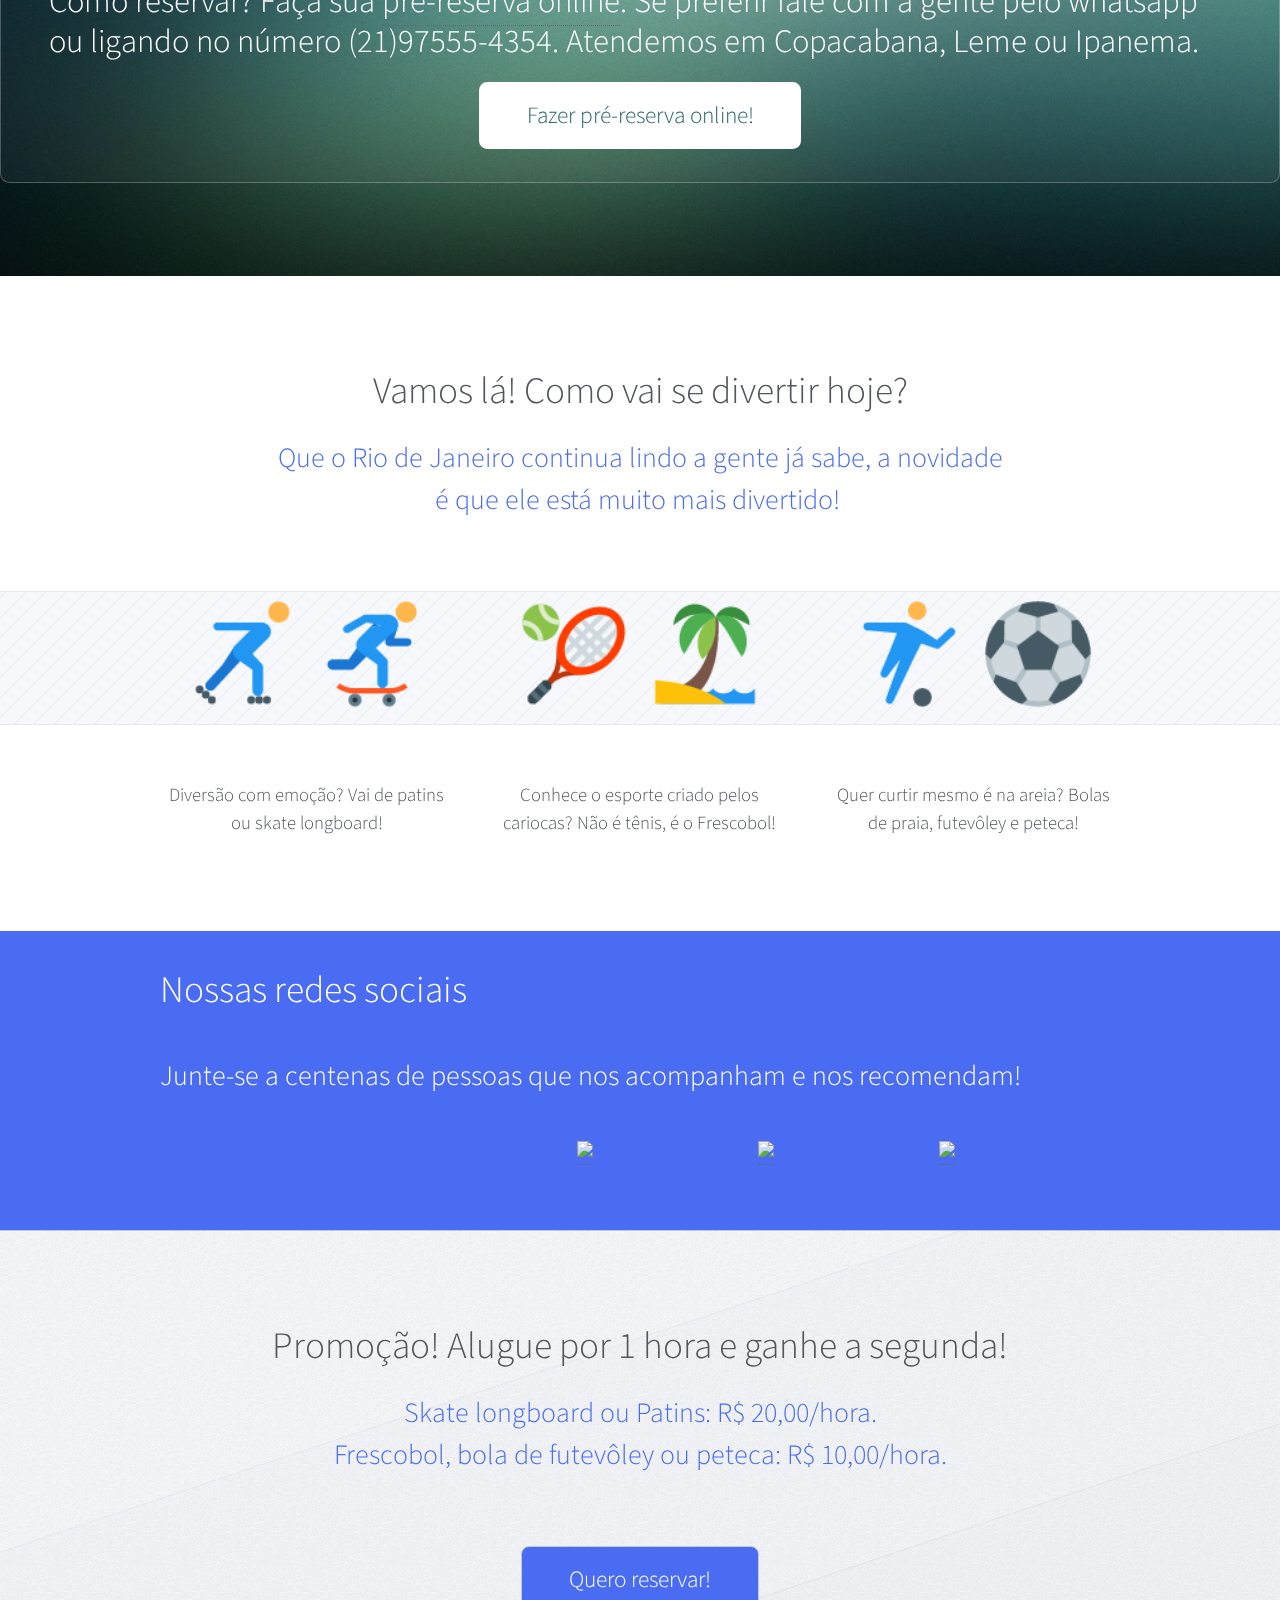
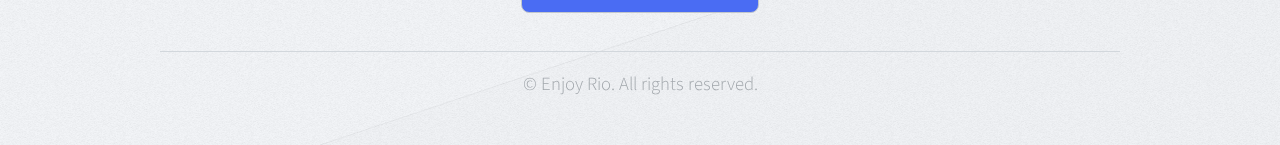
==== commit 4b67d780: "Update index.html" ====
--- a/index.html
+++ b/index.html
@@ -66,7 +66,7 @@
                 </li>
                 <li>
                   <a href="#promocao" class="button" style="background: #FF4848;">
-                    <span>Promo&ccedil;&atilde;o de volta à infância!</span>
+                    <span>Quanto custa?</span>
                   </a>
                 </li>
             </ul>
@@ -120,9 +120,8 @@
     <div id="promo-reserva" data-id="image_background" class="background editable" style="background-image: url('css/images/overlay.png'), url('images/promo.jpg');">
         <section id="promo">
             <h2>Como reservar? Faça sua <a href="https://goo.gl/mH3aXW" target="_blank">pré-reserva online</a>.
-                Ou fale com a gente pelo whatsapp.
-                Ok, você pode ligar também, acho que nosso smartfone ainda tem essa função. :)
-                O número &eacute; (21)97555-4354. Atendemos você em Copacabana, Leme ou Ipanema.</h2>
+                Se preferir fale com a gente pelo whatsapp ou ligando no número (21)97555-4354.
+                Atendemos em Copacabana, Leme ou Ipanema.</h2>
             <ul class="actions" style="padding-top: 1em;">
                 <li>
                     <a href="https://goo.gl/mH3aXW" class="button" target="_blank">Fazer pré-reserva online!</a>
@@ -224,12 +223,10 @@
     <div id="promocao">
         <div class="container">
             <header class="major">
-                <h2>Promo&ccedil;&atilde;o de volta à infância!</h2>
+                <h2>Promoção! Alugue por 1 hora e ganhe a segunda!</h2>
                 <p style="color: #4A6CF3;">
-                    Para comemorar o dia das crianças você paga por 1h se diverte por 2 horas! 
-                    &nbsp;&Eacute; s&oacute; fazer sua reserva e informar que viu essa promoção no site!
-                    Patins e skates longboard por R$ 20,00 as 2 horas! E frescobol, bola de futevôley e peteca 
-                    por apenas R$ 10,00 as 2 horas! Já tem o programa do seu fds, só reservar!
+                    Skate longboard ou Patins: R$ 20,00/hora. <br/>
+                    Frescobol, bola de futevôley ou peteca: R$ 10,00/hora. <br/>
                 </p>
                 <ul class="actions" style="padding-top: 0px; color: #fff;">
                     <li>
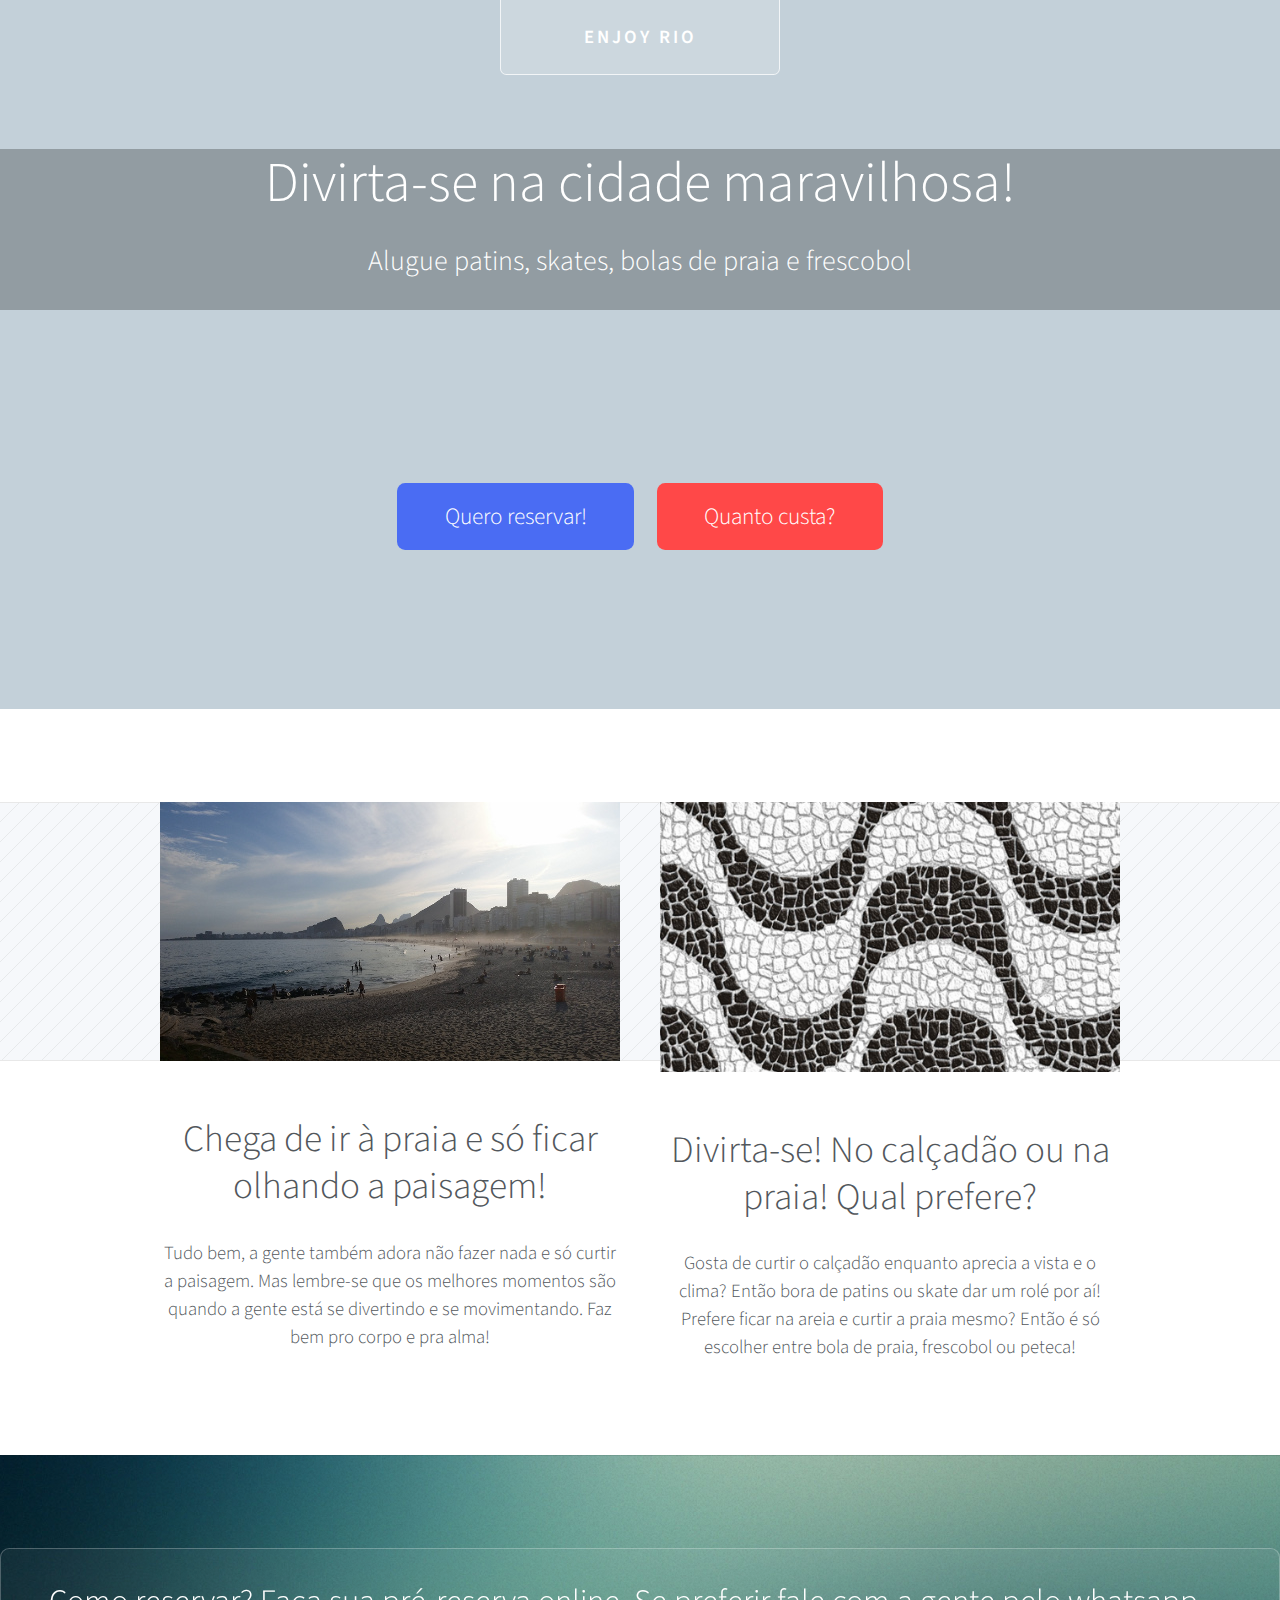
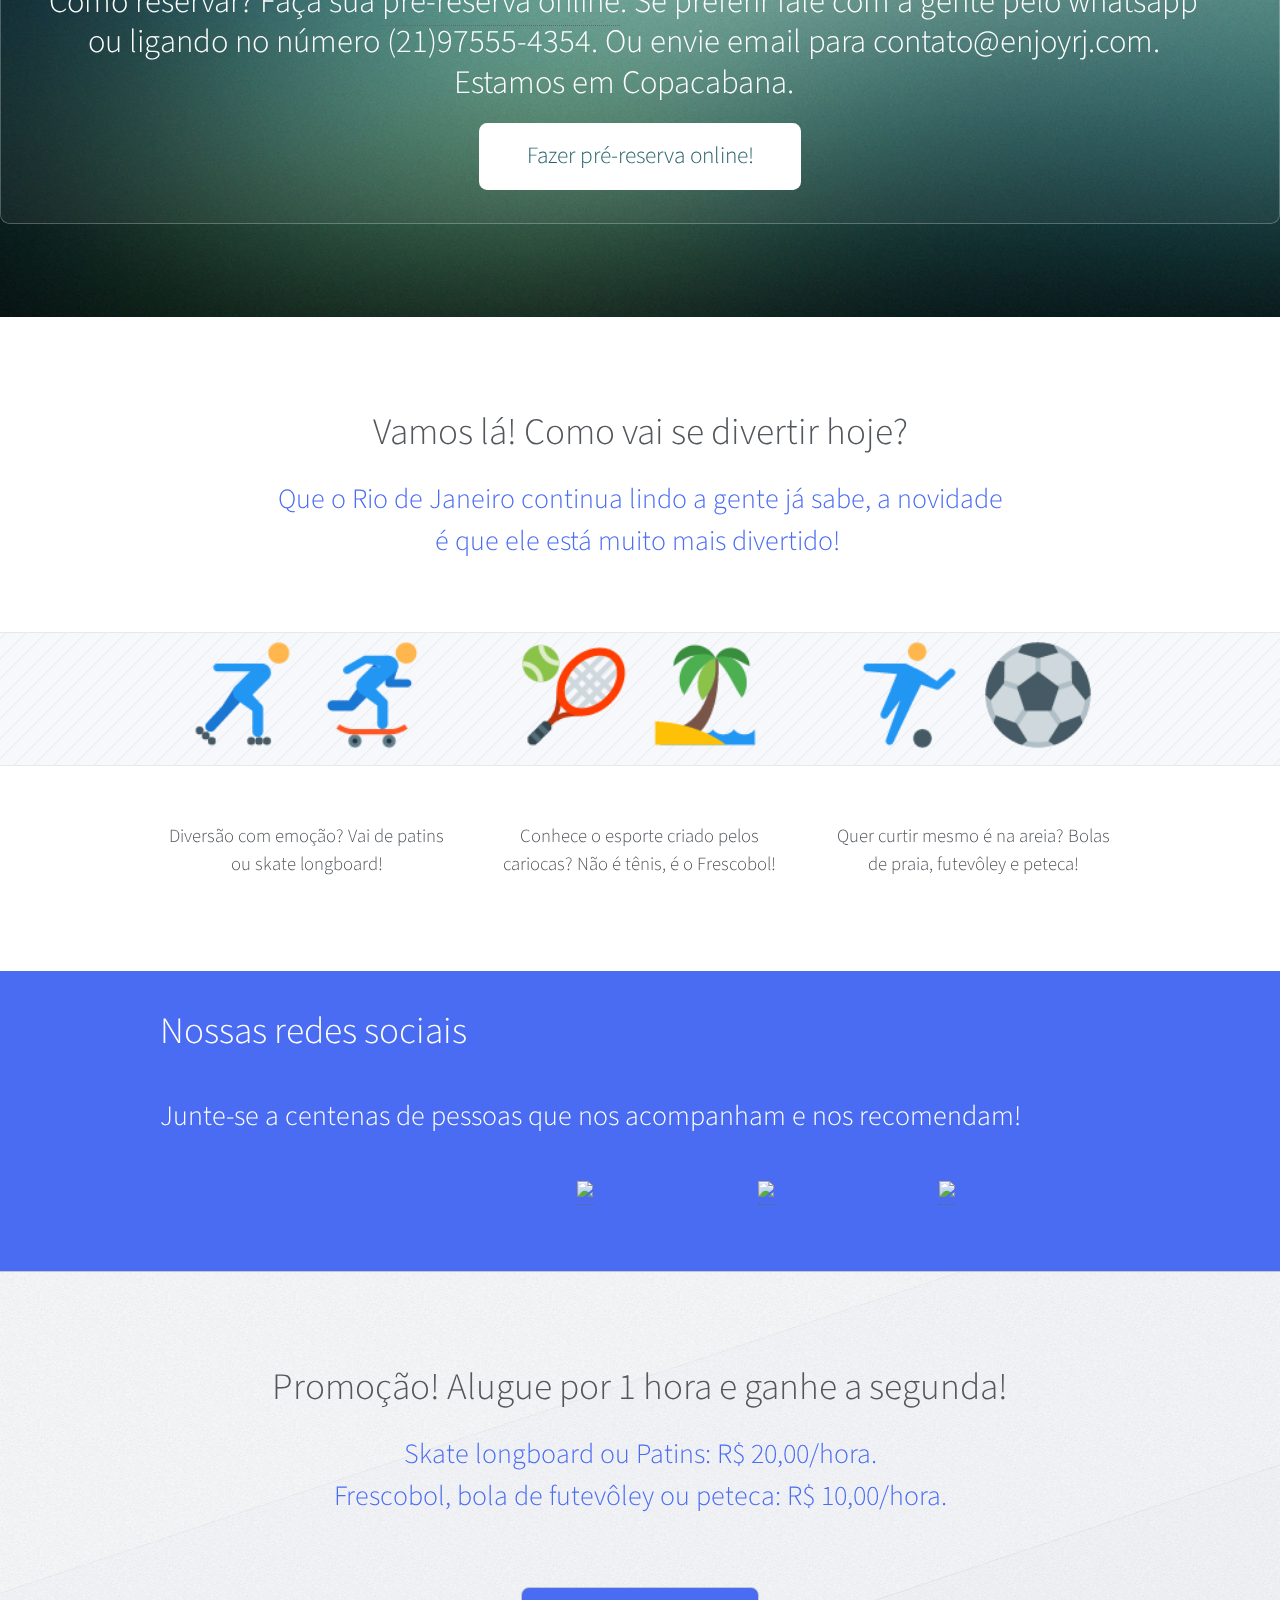
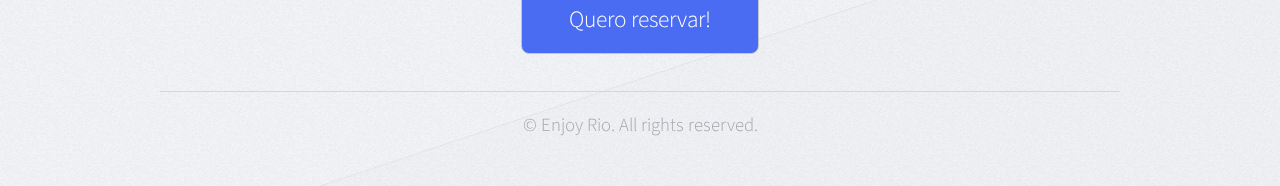
==== commit f2180b73: "Adicionando email" ====
--- a/index.html
+++ b/index.html
@@ -120,8 +120,8 @@
     <div id="promo-reserva" data-id="image_background" class="background editable" style="background-image: url('css/images/overlay.png'), url('images/promo.jpg');">
         <section id="promo">
             <h2>Como reservar? Faça sua <a href="https://goo.gl/mH3aXW" target="_blank">pré-reserva online</a>.
-                Se preferir fale com a gente pelo whatsapp ou ligando no número (21)97555-4354.
-                Atendemos em Copacabana, Leme ou Ipanema.</h2>
+                Se preferir fale com a gente pelo whatsapp ou ligando no número (21)97555-4354. Ou envie email para contato@enjoyrj.com.
+                Estamos em Copacabana.</h2>
             <ul class="actions" style="padding-top: 1em;">
                 <li>
                     <a href="https://goo.gl/mH3aXW" class="button" target="_blank">Fazer pré-reserva online!</a>
